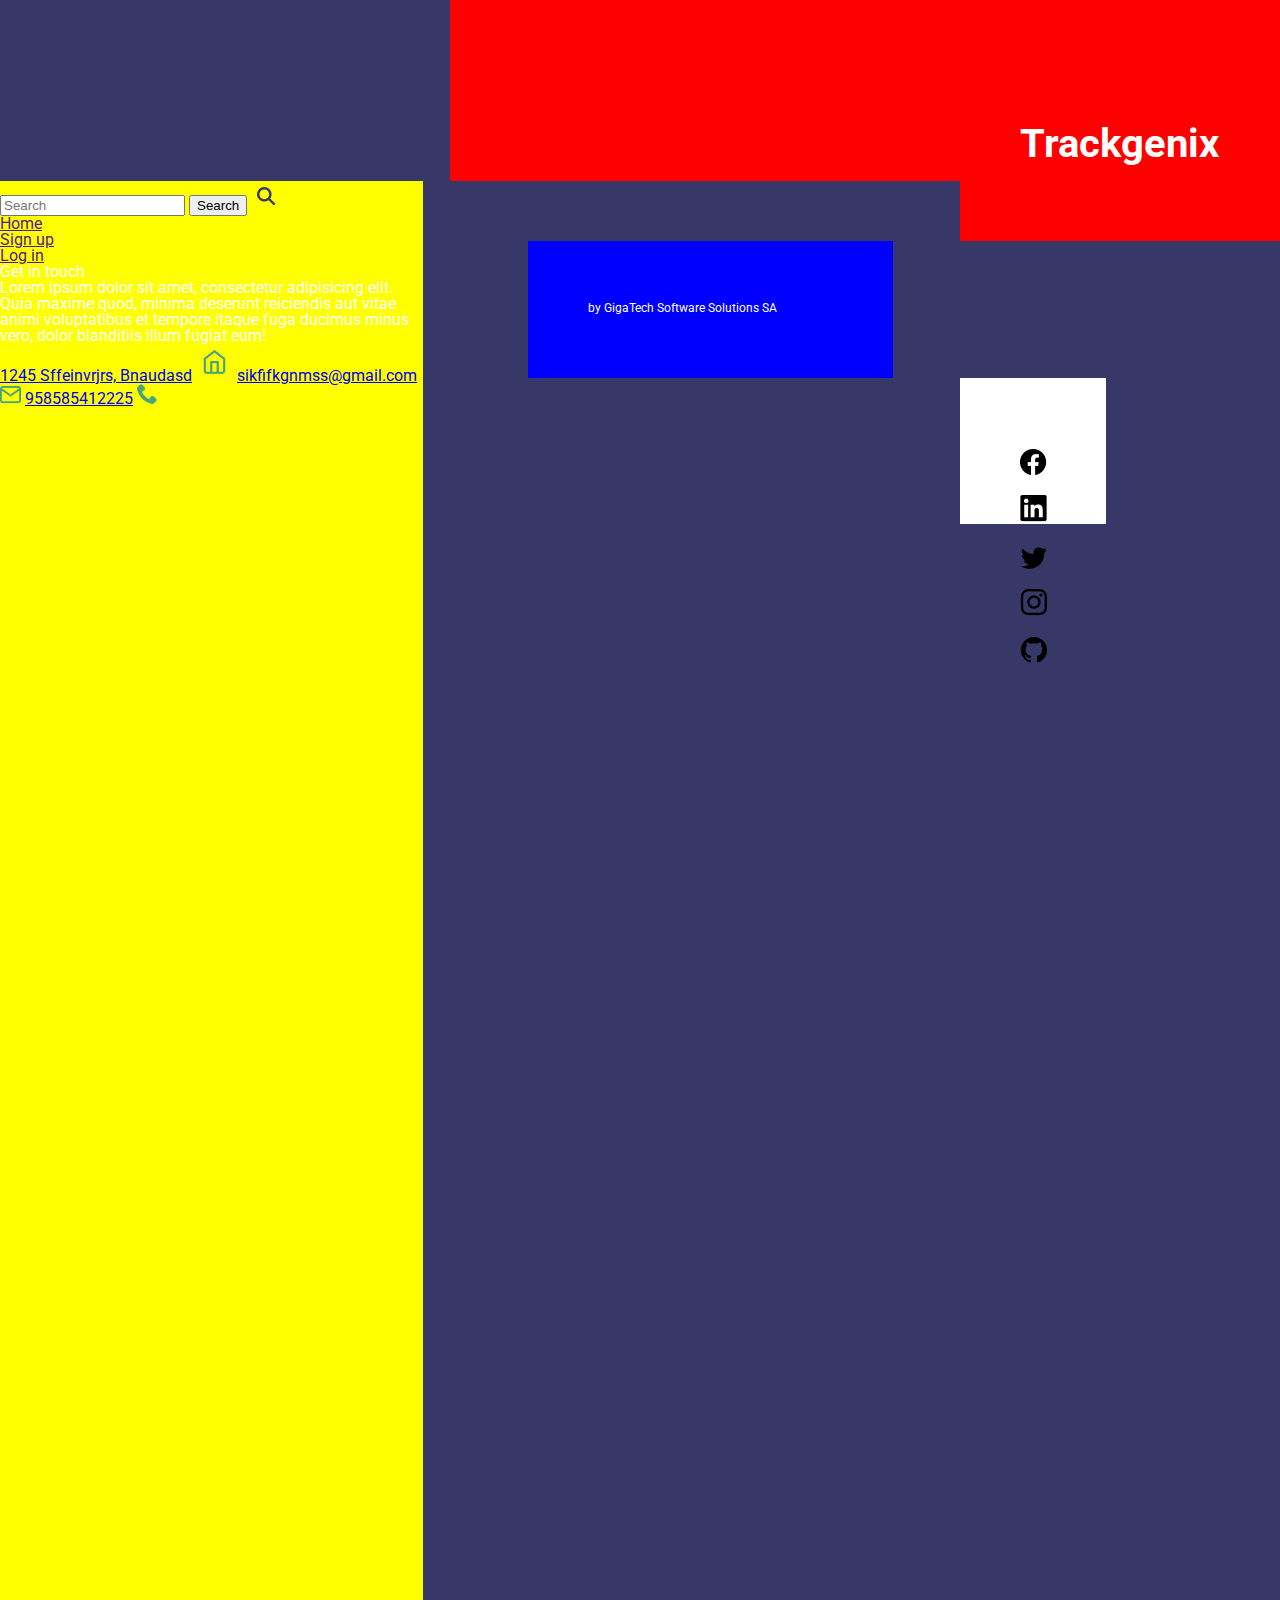
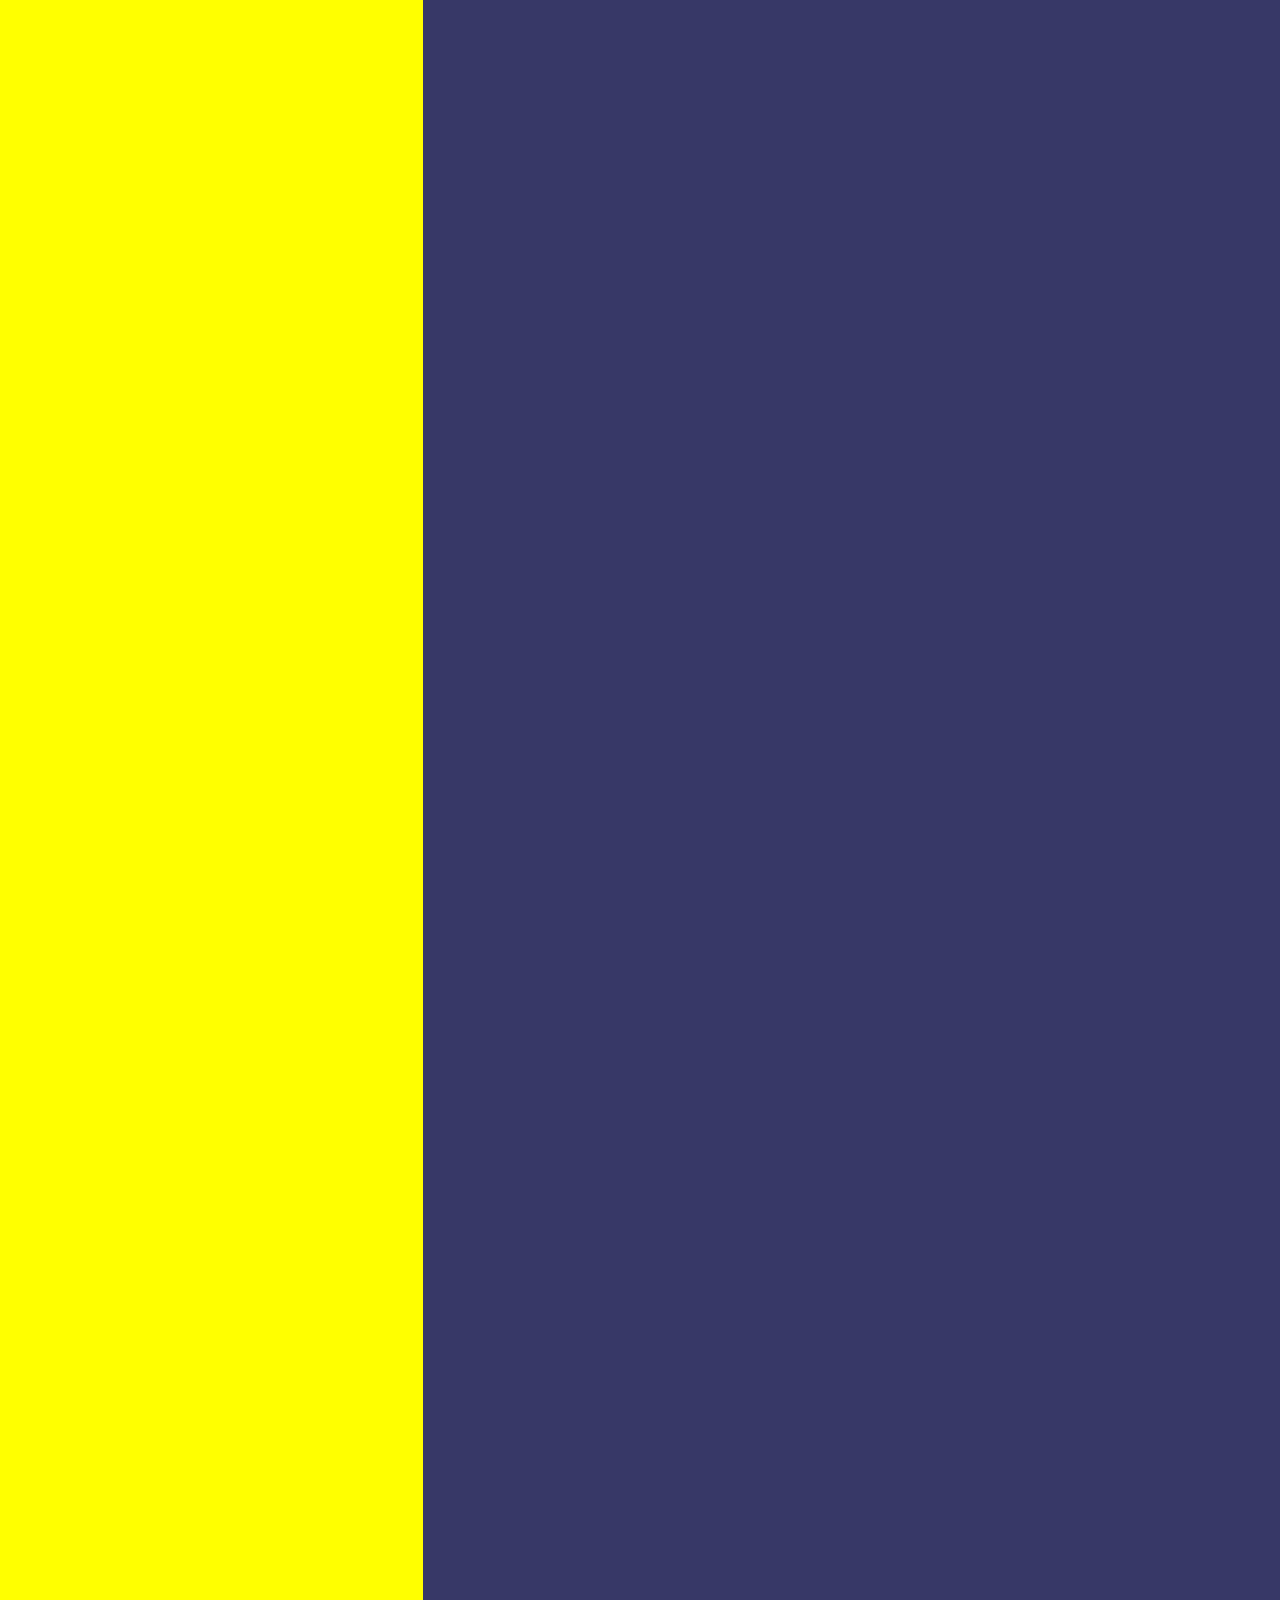
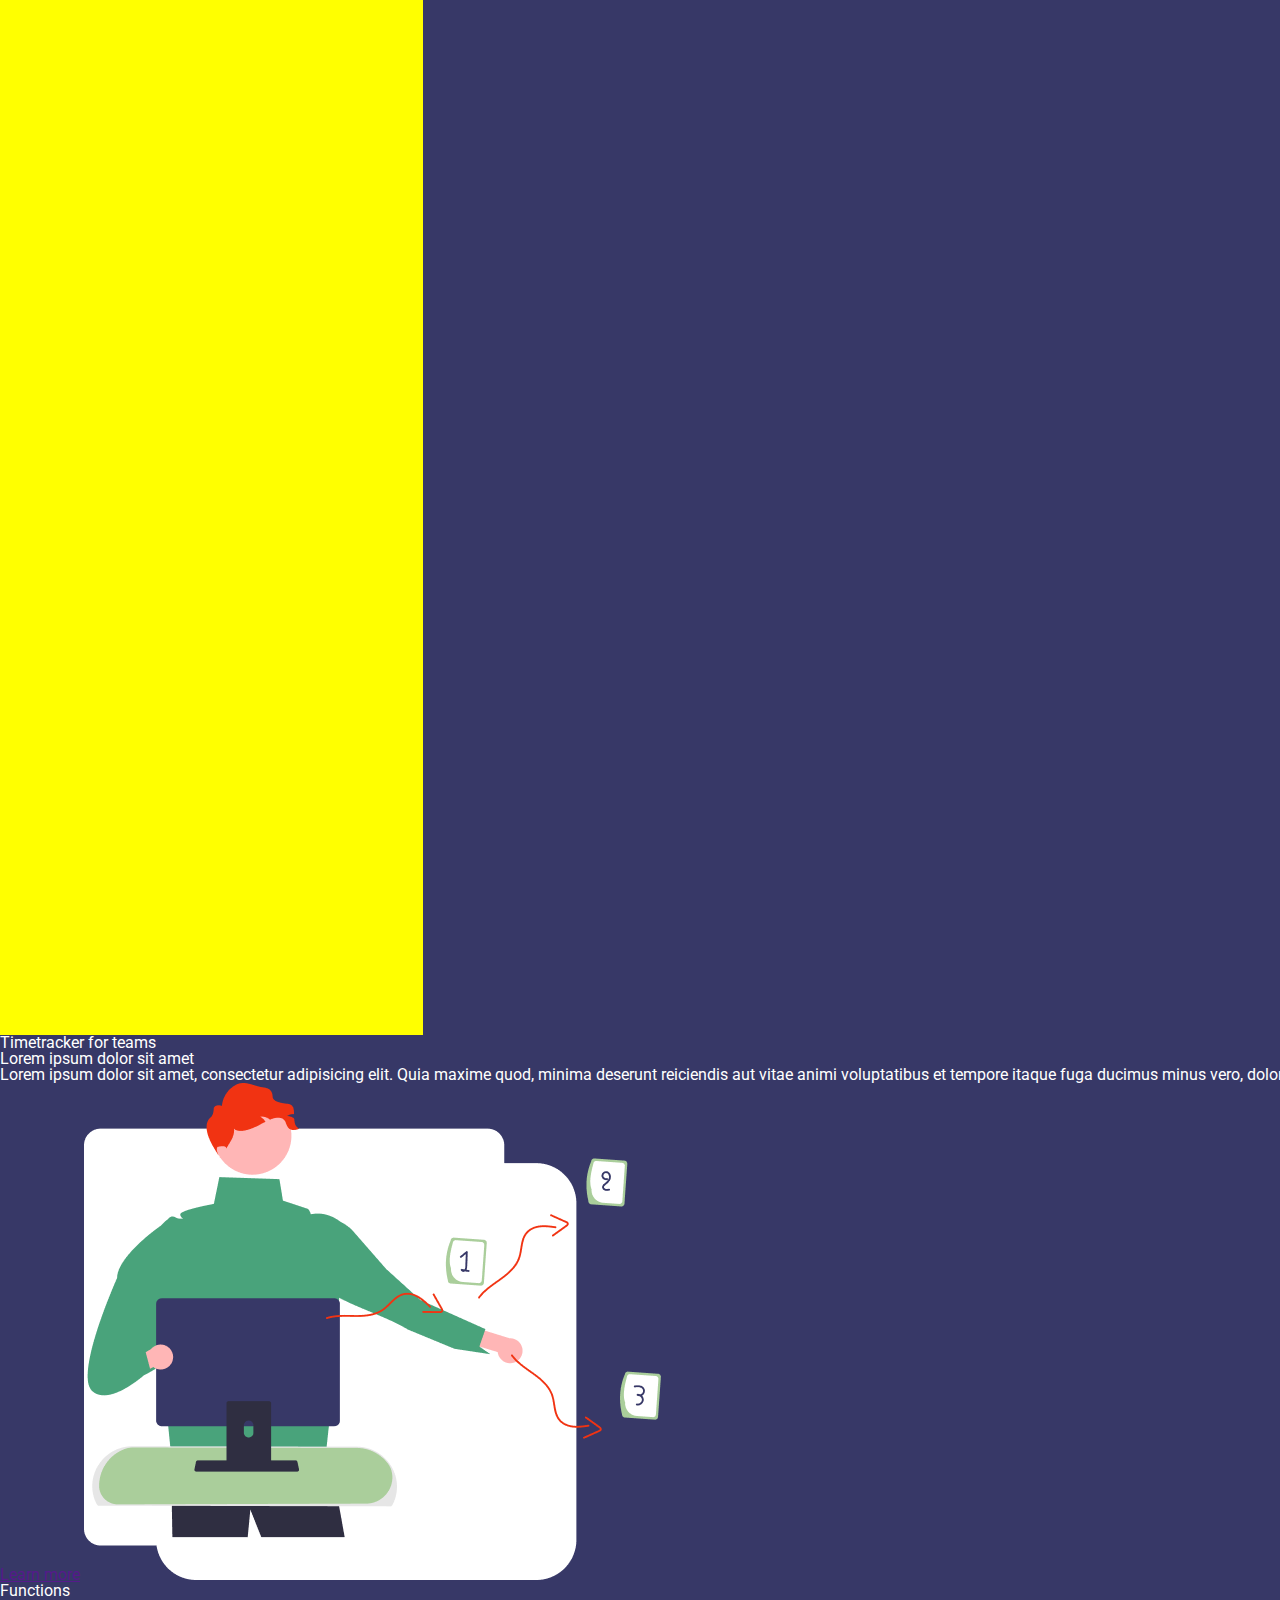
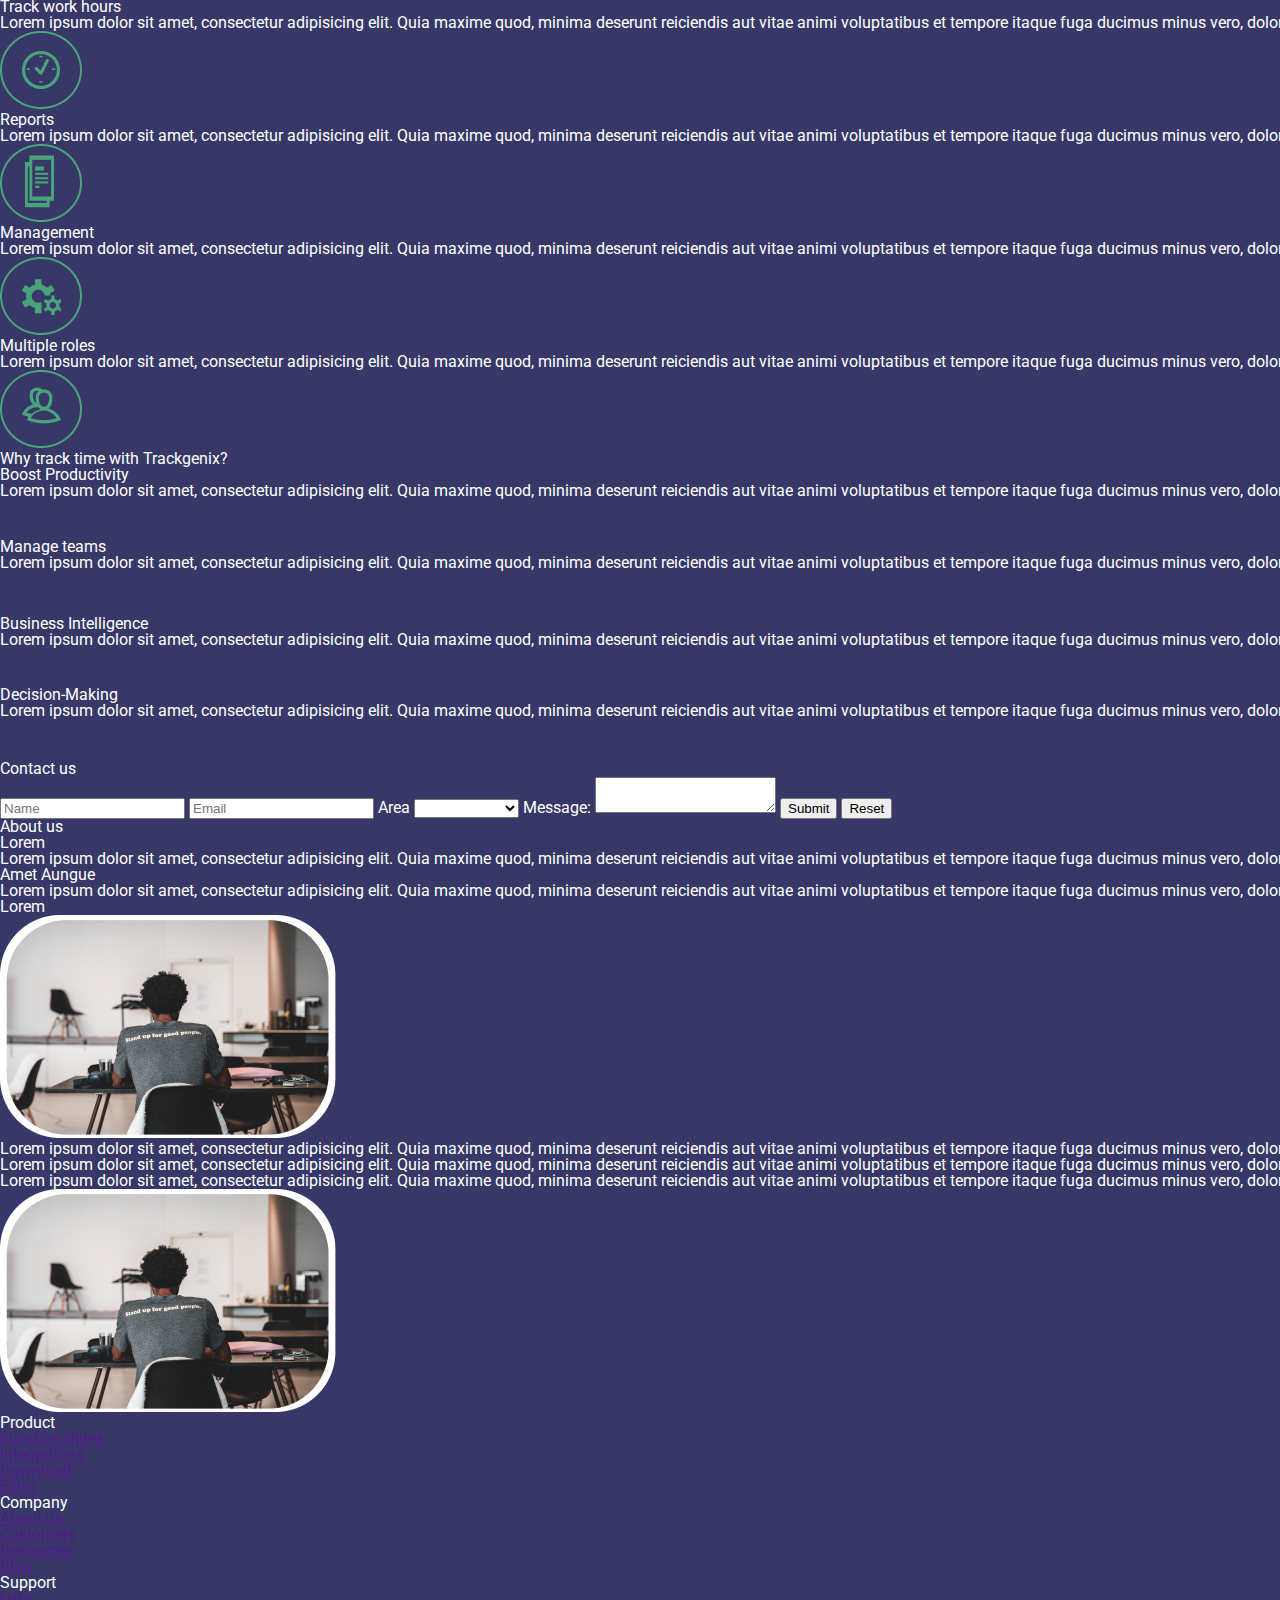
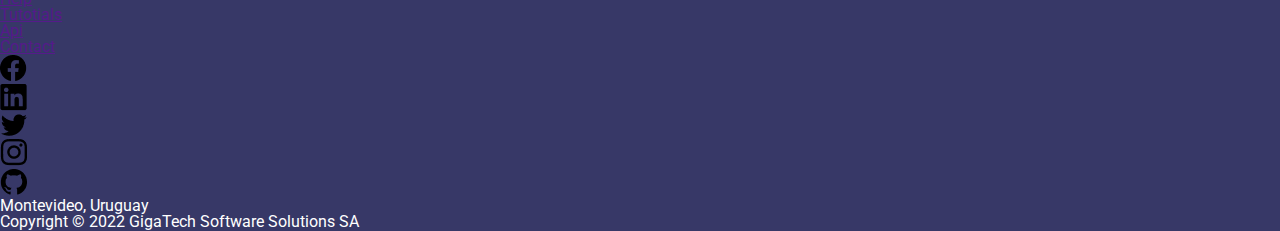
==== Week-03/index.html @ 8b2348c8 "BaSP-W03-2022: Correct index, add css to header and sidebar" ====
<!DOCTYPE html>
<html lang="en">
    <head>
        <meta charset="UTF-8">
        <meta http-equiv="X-UA-Compatible" content="IE=edge">
        <meta name="viewport" content="width=device-width, initial-scale=1.0">
        <meta name="description" content="Time tracking software that lets you track work hours
        across projects">
        <title>Trackgenix</title>
        <link rel="stylesheet" href="css/reset.css">
        <link rel="stylesheet" href="css/style.css">
        <link rel="stylesheet" href='https://fonts.googleapis.com/css?family=Roboto' >
    </head>
    <body>
        <header class="header">
            <h1 class="header">Trackgenix</h1>
            <h2 class="header">by GigaTech Software Solutions SA</h2>
            <ul class="header">
                <li>
                    <a href="">
                        <img src="img/icon-facebook.png" alt="Facebook icon">
                    </a>
                </li>
                <li>
                    <a href="">
                        <img src="img/icon-linkedin.png" alt="Linkedin icon">
                    </a>
                </li>
                <li>
                    <a href="">
                        <img src="img/icon-twitter.png" alt="Twitter icon">
                    </a>
                </li>
                <li>
                    <a href="">
                        <img src="img/icon-instagram.png" alt="Instagram icon">
                    </a>
                </li>
                <li>
                    <a href="">
                        <img src="img/icon-github.png" alt="Github icon">
                    </a>
                </li>
            </ul>
        </header>
        <aside>
            <section>
                <form>
                    <input type="search" placeholder="Search">
                    <button type="submit">Search</button>
                    <img src="img/icon-search.png" alt="Search icon">
                </form>
                <ul>
                    <li>
                        <a href="">Home</a>
                    </li>
                    <li>
                        <a href="">Sign up</a>
                    </li>
                    <li>
                        <a href="">Log in</a>
                    </li>
                </ul>
            </section>
            <section>
                <h3>Get in touch</h3>
                <p>
                    Lorem ipsum dolor sit amet, consectetur adipisicing elit. Quia maxime quod, minima
                    deserunt reiciendis aut vitae animi voluptatibus et tempore itaque fuga ducimus minus
                    vero, dolor blanditiis illum fugiat eum!
                </p>
                <address>
                    <a href=" http://maps.google.com/?q=1245 Sffeinvrjrs, Bnaudasd">1245 Sffeinvrjrs, Bnaudasd</a>
                    <img src="img/icon-address.png" alt="Home icon">
                    <a href="mailto:sikfifkgnmss@gmail.com">sikfifkgnmss@gmail.com</a>
                    <img src="img/icon-email.png" alt="Email icon">
                    <a href="tel:+958585412225">958585412225</a>
                    <img src="img/icon-telephone.png" alt="Telephone icon">
                </address>
            </section>
        </aside>
        <main>
            <section>
                <h2>Timetracker for teams</h2>
                <h3>Lorem ipsum dolor sit amet</h3>
                <p>
                    Lorem ipsum dolor sit amet, consectetur adipisicing elit. Quia maxime quod, minima
                    deserunt reiciendis aut vitae animi voluptatibus et tempore itaque fuga ducimus minus
                    vero, dolor blanditiis illum fugiat eum!
                </p>
                <a href="">Learn more</a>
                <img src="img/logo.png" alt="Trackgenix logo">
            </section>
            <section>
                <h2>Functions</h2>
                <h3>Track work hours</h3>
                <p>
                    Lorem ipsum dolor sit amet, consectetur adipisicing elit. Quia maxime quod, minima
                    deserunt reiciendis aut vitae animi voluptatibus et tempore itaque fuga ducimus minus
                    vero, dolor blanditiis illum fugiat eum!
                </p>
                <img src="img/icon-time.png" alt="Time icon">
                <h3>Reports</h3>
                <p>
                    Lorem ipsum dolor sit amet, consectetur adipisicing elit. Quia maxime quod, minima
                    deserunt reiciendis aut vitae animi voluptatibus et tempore itaque fuga ducimus minus
                    vero, dolor blanditiis illum fugiat eum!
                </p>
                <img src="img/icon-reports.png" alt="Report Icon">
                <h3>Management</h3>
                <p>
                    Lorem ipsum dolor sit amet, consectetur adipisicing elit. Quia maxime quod, minima
                    deserunt reiciendis aut vitae animi voluptatibus et tempore itaque fuga ducimus minus
                    vero, dolor blanditiis illum fugiat eum!
                </p>
                <img src="img/icon-resources.png" alt="Resources icon">
                <h3>Multiple roles</h3>
                <p>
                    Lorem ipsum dolor sit amet, consectetur adipisicing elit. Quia maxime quod, minima
                    deserunt reiciendis aut vitae animi voluptatibus et tempore itaque fuga ducimus minus
                    vero, dolor blanditiis illum fugiat eum!
                </p>
                <img src="img/icon-multiple-roles.png" alt="Multiple roles icon">
            </section>
            <section>
                <h2>Why track time with Trackgenix?</h2>
                <h3>Boost Productivity</h3>
                <p>
                    Lorem ipsum dolor sit amet, consectetur adipisicing elit. Quia maxime quod, minima
                    deserunt reiciendis aut vitae animi voluptatibus et tempore itaque fuga ducimus minus
                    vero, dolor blanditiis illum fugiat eum!
                </p>
                <img src="img/icon-boost.png" alt="Productivity icon">
                <h3>Manage teams</h3>
                <p>
                    Lorem ipsum dolor sit amet, consectetur adipisicing elit. Quia maxime quod, minima
                    deserunt reiciendis aut vitae animi voluptatibus et tempore itaque fuga ducimus minus
                    vero, dolor blanditiis illum fugiat eum!
                </p>
                <img src="img/icon-roles.png" alt="Role icon">
                <h3>Business Intelligence</h3>
                <p>
                    Lorem ipsum dolor sit amet, consectetur adipisicing elit. Quia maxime quod, minima
                    deserunt reiciendis aut vitae animi voluptatibus et tempore itaque fuga ducimus minus
                    vero, dolor blanditiis illum fugiat eum!
                </p>
                <img src="img/icon-business-intelligence.png" alt="Business Intelligence icon">
                <h3>Decision-Making</h3>
                <p>
                    Lorem ipsum dolor sit amet, consectetur adipisicing elit. Quia maxime quod, minima
                    deserunt reiciendis aut vitae animi voluptatibus et tempore itaque fuga ducimus minus
                    vero, dolor blanditiis illum fugiat eum!
                </p>
                <img src="img/icon-decision-making.png" alt="Decision-making icon">
            </section>
            <section>
                <h2>Contact us</h2>
                <form>
                    <input type="text" name="name" placeholder="Name" value="" required>
                    <input type="email" name="email" placeholder="Email" value="" required>
                    <label for="area">Area</label>
                    <select name="area" value="">
                        <option value=""></option>
                        <option value="Super Admin">Super Admin</option>
                        <option value="Admin">Admin</option>
                        <option value="Employee PM">Employee PM</option>
                        <option value="Employee">Employee</option>
                    </select>
                    <label for="message">Message:</label>
                    <textarea type="text" name="message" value="" required></textarea>
                    <button type="submit">Submit</button>
                    <button type="reset">Reset</button>
                </form>
            </section>
            <section>
                <h2>About us</h2>
                <h3>Lorem</h3>
                <p>
                    Lorem ipsum dolor sit amet, consectetur adipisicing elit. Quia maxime quod, minima
                    deserunt reiciendis aut vitae animi voluptatibus et tempore itaque fuga ducimus minus
                    vero, dolor blanditiis illum fugiat eum!
                <h3>Amet Aungue</h3>
                <p>
                    Lorem ipsum dolor sit amet, consectetur adipisicing elit. Quia maxime quod, minima
                    deserunt reiciendis aut vitae animi voluptatibus et tempore itaque fuga ducimus minus
                    vero, dolor blanditiis illum fugiat eum!
                </p>
                <h3>Lorem</h3>
                <img src="img/image-2.png" alt="Software image">
                <p>
                    Lorem ipsum dolor sit amet, consectetur adipisicing elit. Quia maxime quod, minima
                    deserunt reiciendis aut vitae animi voluptatibus et tempore itaque fuga ducimus minus
                    vero, dolor blanditiis illum fugiat eum!
                </p>
                <p>
                    Lorem ipsum dolor sit amet, consectetur adipisicing elit. Quia maxime quod, minima
                    deserunt reiciendis aut vitae animi voluptatibus et tempore itaque fuga ducimus minus
                    vero, dolor blanditiis illum fugiat eum!
                </p>
                <p>
                    Lorem ipsum dolor sit amet, consectetur adipisicing elit. Quia maxime quod, minima
                    deserunt reiciendis aut vitae animi voluptatibus et tempore itaque fuga ducimus minus
                    vero, dolor blanditiis illum fugiat eum!
                </p>
                <img src="img/image-2.png" alt="Software image">
            </section>
            <section>
                <section>
                    <h2>Product</h2>
                    <ol>
                        <li>
                            <a href="">Functionalities</a>
                        </li>
                        <li>
                            <a href="">Integrations</a>
                        </li>
                        <li>
                            <a href="">Download</a>
                        </li>
                        <li>
                            <a href="">Extra</a>
                        </li>
                    </ol>
                </section>
                <section>
                    <h2>Company</h2>
                    <ol>
                        <li>
                            <a href="">About us</a>
                        </li>
                        <li>
                            <a href="">Customers</a>
                        </li>
                        <li>
                            <a href="">Resources</a>
                        </li>
                        <li>
                            <a href="">Blog</a>
                        </li>
                    </ol>
                </section>
                <section>
                    <h2>Support</h2>
                    <ol>
                        <li>
                            <a href="">Help</a>
                        </li>
                        <li>
                            <a href="">Tutotials</a>
                        </li>
                        <li>
                            <a href="">Api</a>
                        </li>
                        <li>
                            <a href="">Contact</a>
                        </li>
                    </ol>
                </section>
            </section>
        </main>
        <footer>
            <section>
                <ul>
                    <li>
                        <a href="">
                            <img src="img/icon-facebook.png" alt="Facebook icon">
                        </a>
                    </li>
                    <li>
                        <a href="">
                            <img src="img/icon-linkedin.png" alt="Linkedin icon">
                        </a>
                    </li>
                    <li>
                        <a href="">
                            <img src="img/icon-twitter.png" alt="Twitter icon">
                        </a>
                    </li>
                    <li>
                        <a href="">
                            <img src="img/icon-instagram.png" alt="Instagram icon">
                        </a>
                    </li>
                    <li>
                        <a href="">
                            <img src="img/icon-github.png" alt="Github icon">
                        </a>
                    </li>
                </ul>
            </section>
            <section>
                <p>
                    Montevideo, Uruguay
                </p>
                <p>
                    Copyright © 2022  GigaTech Software Solutions SA
                </p>
            </section>
        </footer>
    </body>
</html>
---- Week-03/css/style.css ----
body {
    background-color: #373867;
    font-family: "Roboto";
    color: #FFFFFF;
    height: 4056px;
    width: 1512px;
    top: 2684px;
}
.header {
    height: 61px;
    width: 72%;
    left: 450px;
    margin-left: 450px;
    top: 84px;
    padding: 60px;
    font-size: 40px;
    font-weight: 700;
    line-height: 47px;
    letter-spacing: 0em;
    text-align: left;
    background-color: red;

}
.header h2 {
    height: 17px;
    width: 245px;
    left: 710px;
    right:556px;
    margin-left: 18px;
    top: 105.01px;
    font-size: 12px;
    font-weight: 400;
    line-height: 14px;
    letter-spacing: 0em;
    text-align: left;
    background-color: blue;
}

.header ul {
    height: 26px;
    width: 26px;
    left: 1185px;
    right: 300px;
    top: 105px;
    background-color: white;
}
aside {
    background-color: yellow;
    width: 28%;
    height: 4054px;
    top:159px;
}
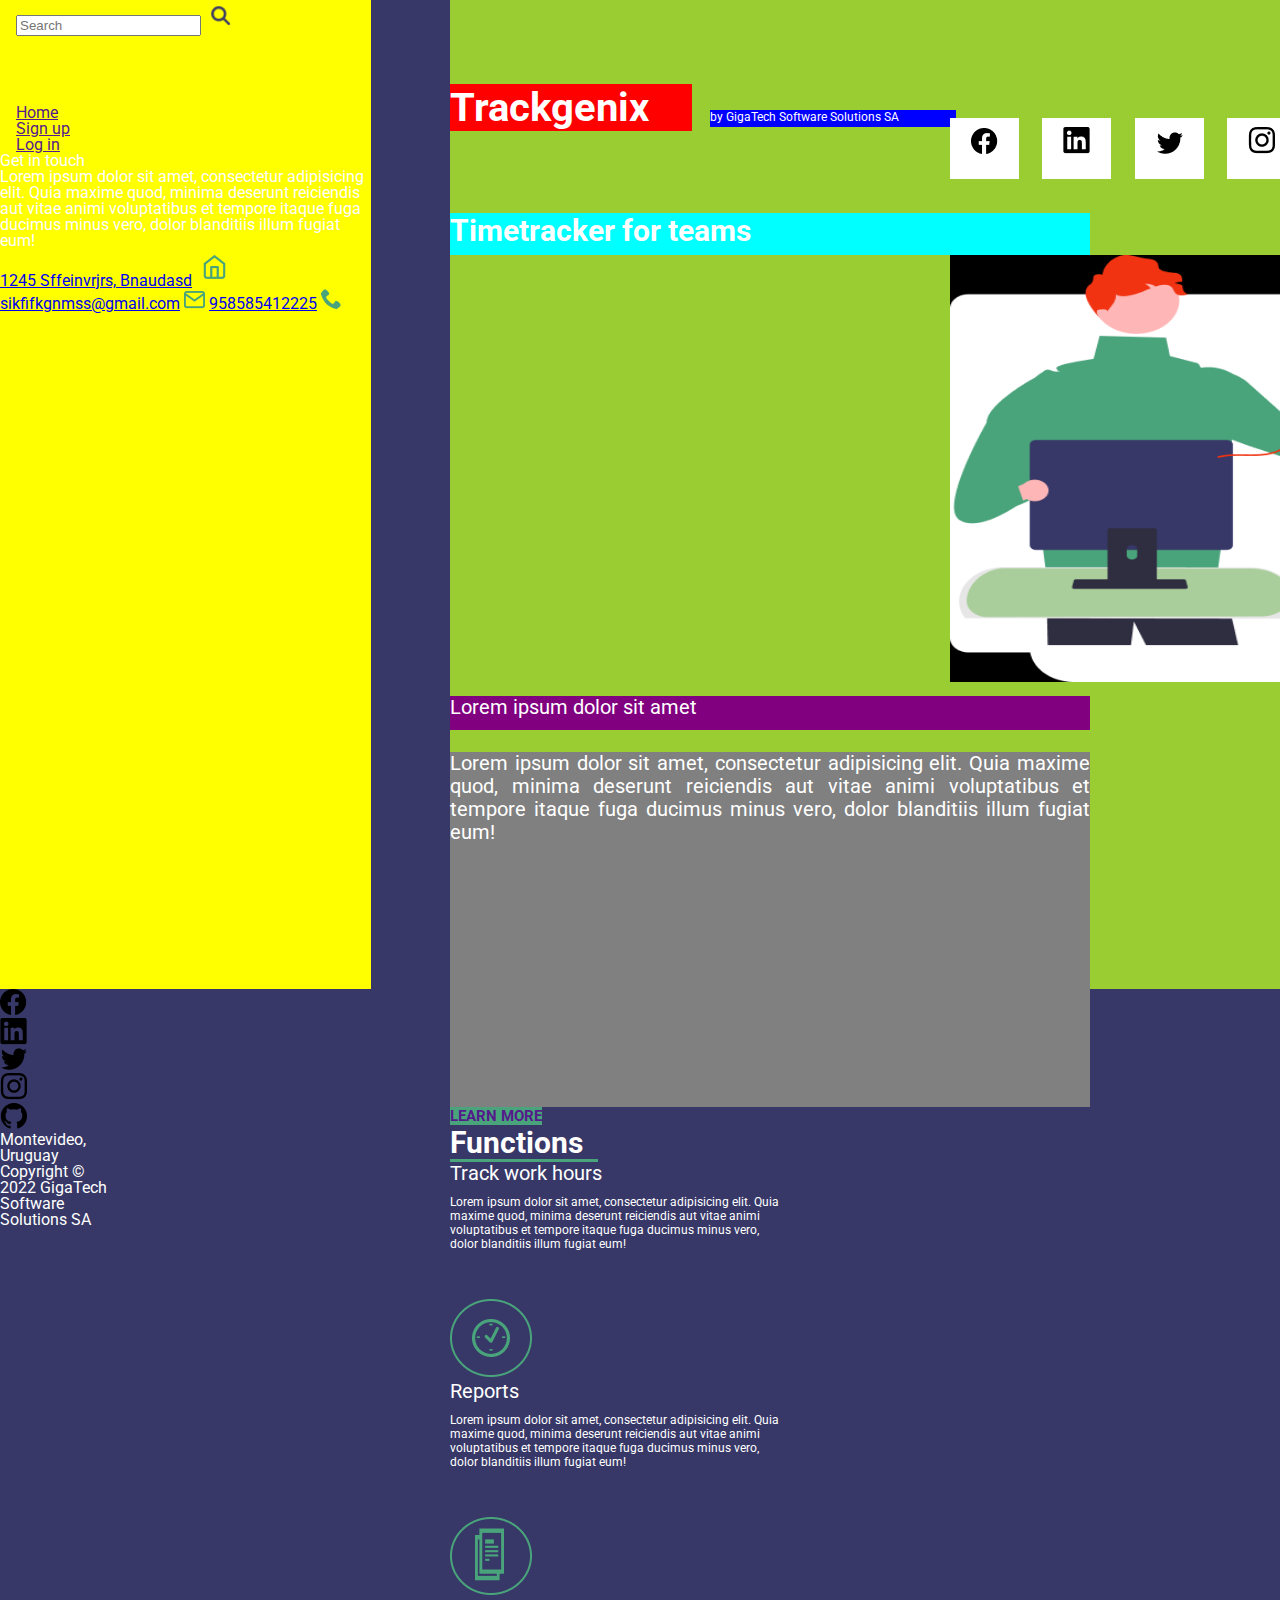
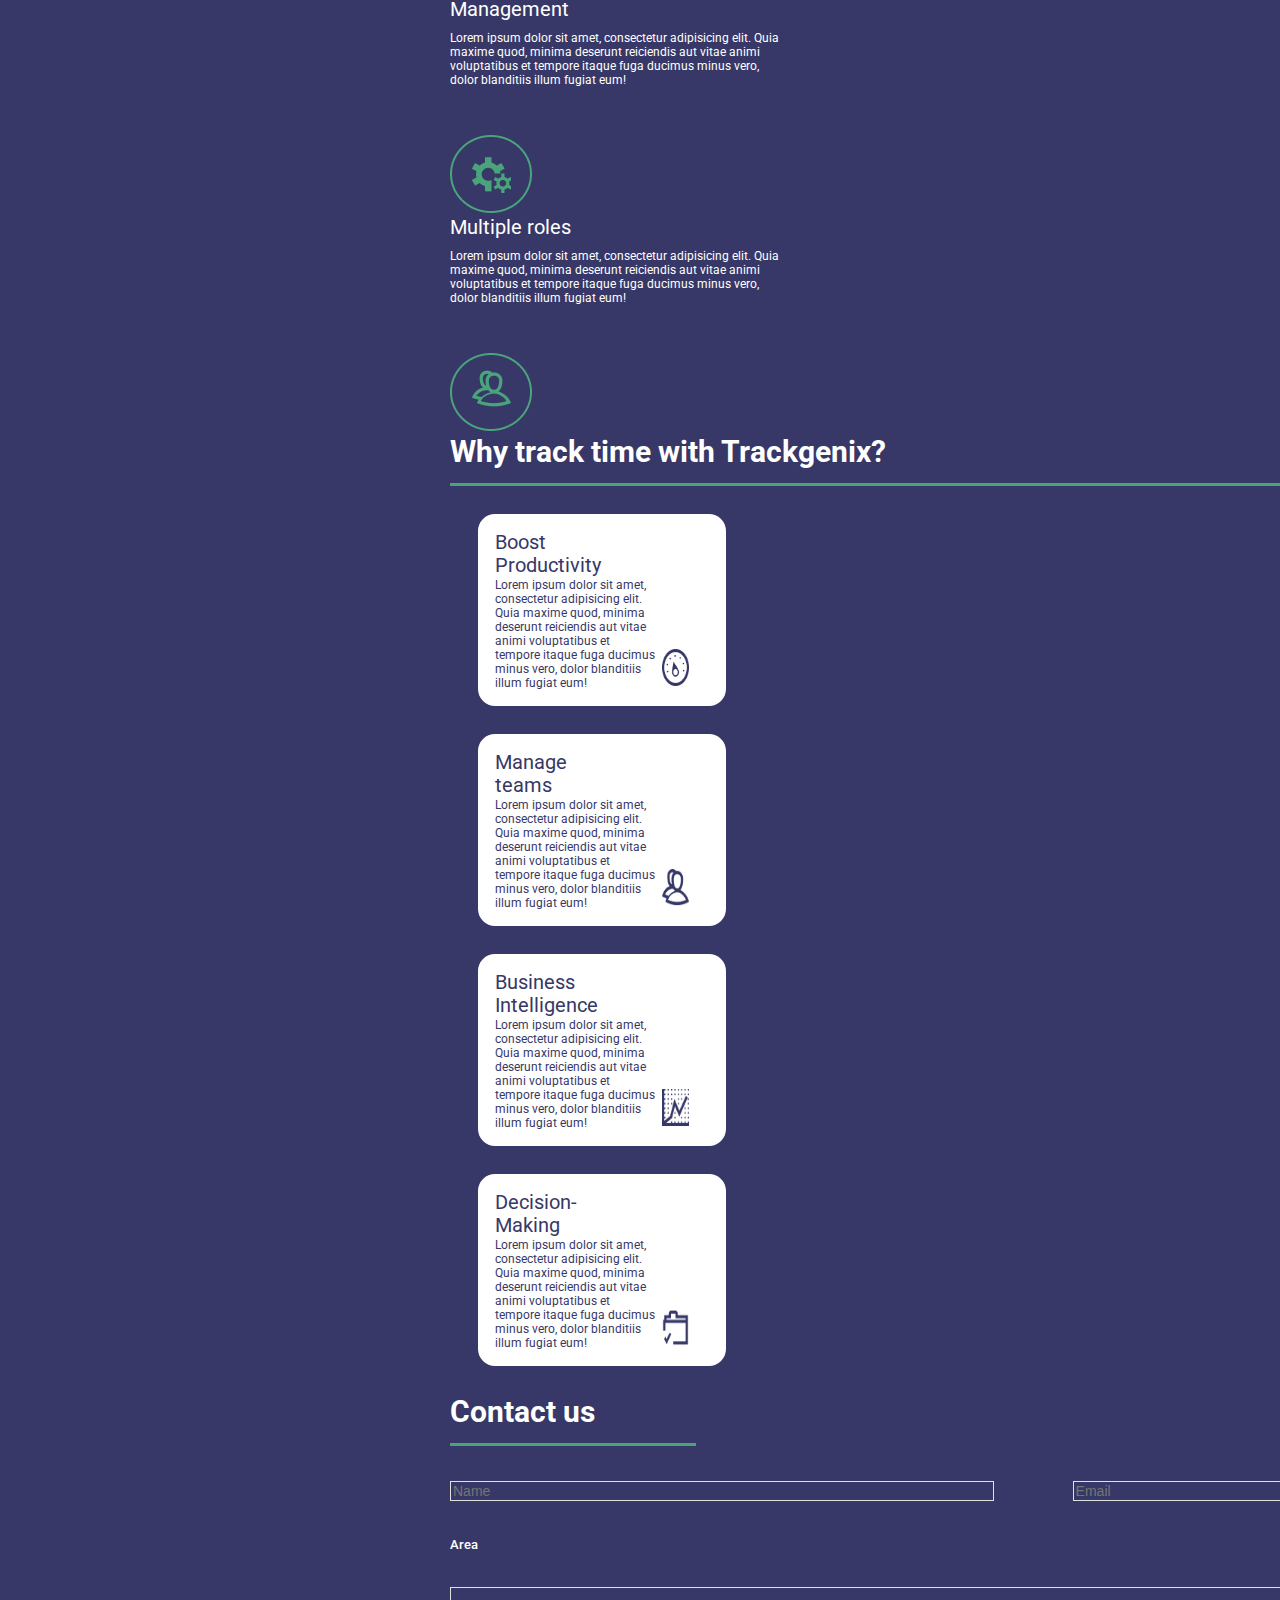
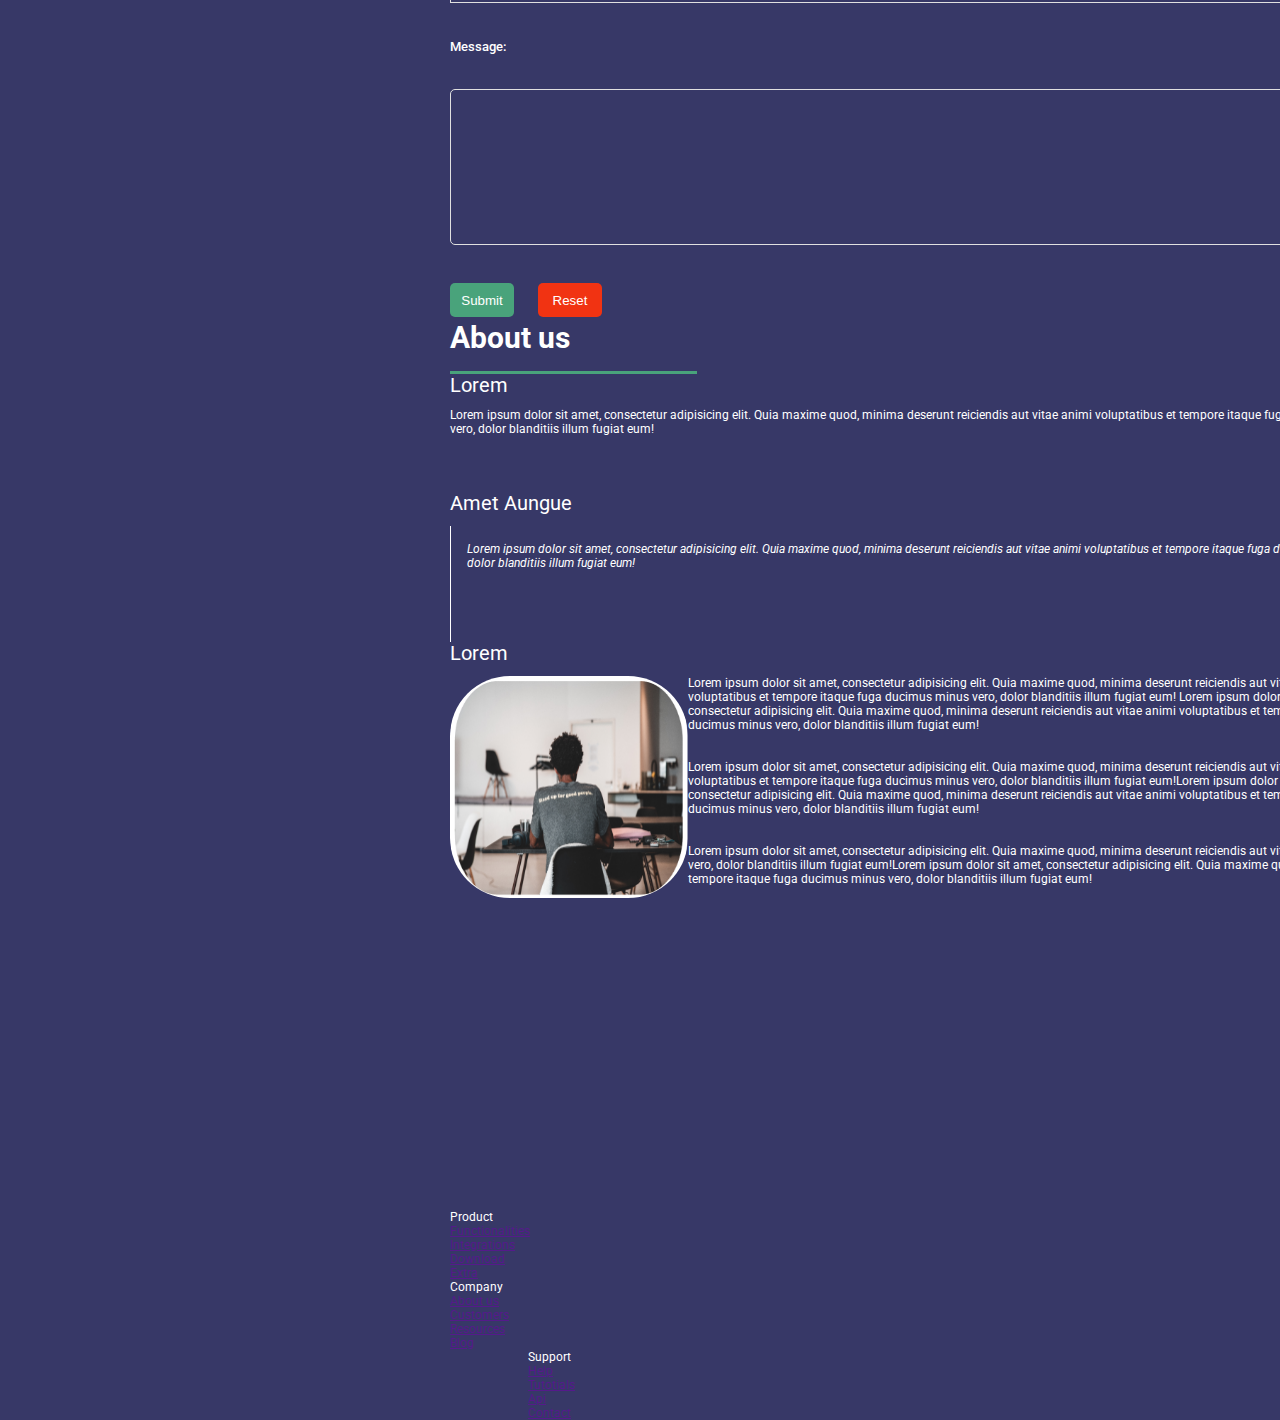
==== commit 644d20cc: "BaSP-W03-2022: Add CSS to landing" ====
--- a/Week-03/index.html
+++ b/Week-03/index.html
@@ -12,43 +12,11 @@
         <link rel="stylesheet" href='https://fonts.googleapis.com/css?family=Roboto' >
     </head>
     <body>
-        <header class="header">
-            <h1 class="header">Trackgenix</h1>
-            <h2 class="header">by GigaTech Software Solutions SA</h2>
-            <ul class="header">
-                <li>
-                    <a href="">
-                        <img src="img/icon-facebook.png" alt="Facebook icon">
-                    </a>
-                </li>
-                <li>
-                    <a href="">
-                        <img src="img/icon-linkedin.png" alt="Linkedin icon">
-                    </a>
-                </li>
-                <li>
-                    <a href="">
-                        <img src="img/icon-twitter.png" alt="Twitter icon">
-                    </a>
-                </li>
-                <li>
-                    <a href="">
-                        <img src="img/icon-instagram.png" alt="Instagram icon">
-                    </a>
-                </li>
-                <li>
-                    <a href="">
-                        <img src="img/icon-github.png" alt="Github icon">
-                    </a>
-                </li>
-            </ul>
-        </header>
         <aside>
-            <section>
+            <section class="search">
                 <form>
-                    <input type="search" placeholder="Search">
-                    <button type="submit">Search</button>
-                    <img src="img/icon-search.png" alt="Search icon">
+                    <input class="search-bar" type="search" placeholder="Search">
+                    <input class="btn-search" type="image" src="img/icon-search.png" alt="Search icon">
                 </form>
                 <ul>
                     <li>
@@ -80,18 +48,49 @@
             </section>
         </aside>
         <main>
-            <section>
+            <section class="header">
+                <h1>Trackgenix</h1>
+                <h2>by GigaTech Software Solutions SA</h2>
+                <ul>
+                    <li>
+                        <a href="">
+                            <img src="img/icon-facebook.png" alt="Facebook icon">
+                        </a>
+                    </li>
+                    <li>
+                        <a href="">
+                            <img src="img/icon-linkedin.png" alt="Linkedin icon">
+                        </a>
+                    </li>
+                    <li>
+                        <a href="">
+                            <img src="img/icon-twitter.png" alt="Twitter icon">
+                        </a>
+                    </li>
+                    <li>
+                        <a href="">
+                            <img src="img/icon-instagram.png" alt="Instagram icon">
+                        </a>
+                    </li>
+                    <li>
+                        <a href="">
+                            <img src="img/icon-github.png" alt="Github icon">
+                        </a>
+                    </li>
+                </ul>
+            </section>
+            <section class= "box-1">
                 <h2>Timetracker for teams</h2>
+                <img src="img/logo.png" alt="Trackgenix logo">
                 <h3>Lorem ipsum dolor sit amet</h3>
                 <p>
                     Lorem ipsum dolor sit amet, consectetur adipisicing elit. Quia maxime quod, minima
                     deserunt reiciendis aut vitae animi voluptatibus et tempore itaque fuga ducimus minus
                     vero, dolor blanditiis illum fugiat eum!
                 </p>
-                <a href="">Learn more</a>
-                <img src="img/logo.png" alt="Trackgenix logo">
-            </section>
-            <section>
+                <a href="" class="btn-learn">Learn more</a>
+            </section>
+            <section class="box-2">
                 <h2>Functions</h2>
                 <h3>Track work hours</h3>
                 <p>
@@ -122,38 +121,46 @@
                 </p>
                 <img src="img/icon-multiple-roles.png" alt="Multiple roles icon">
             </section>
-            <section>
+            <section class="box-3">
                 <h2>Why track time with Trackgenix?</h2>
-                <h3>Boost Productivity</h3>
-                <p>
-                    Lorem ipsum dolor sit amet, consectetur adipisicing elit. Quia maxime quod, minima
-                    deserunt reiciendis aut vitae animi voluptatibus et tempore itaque fuga ducimus minus
-                    vero, dolor blanditiis illum fugiat eum!
-                </p>
-                <img src="img/icon-boost.png" alt="Productivity icon">
-                <h3>Manage teams</h3>
-                <p>
-                    Lorem ipsum dolor sit amet, consectetur adipisicing elit. Quia maxime quod, minima
-                    deserunt reiciendis aut vitae animi voluptatibus et tempore itaque fuga ducimus minus
-                    vero, dolor blanditiis illum fugiat eum!
-                </p>
-                <img src="img/icon-roles.png" alt="Role icon">
-                <h3>Business Intelligence</h3>
-                <p>
-                    Lorem ipsum dolor sit amet, consectetur adipisicing elit. Quia maxime quod, minima
-                    deserunt reiciendis aut vitae animi voluptatibus et tempore itaque fuga ducimus minus
-                    vero, dolor blanditiis illum fugiat eum!
-                </p>
-                <img src="img/icon-business-intelligence.png" alt="Business Intelligence icon">
-                <h3>Decision-Making</h3>
-                <p>
-                    Lorem ipsum dolor sit amet, consectetur adipisicing elit. Quia maxime quod, minima
-                    deserunt reiciendis aut vitae animi voluptatibus et tempore itaque fuga ducimus minus
-                    vero, dolor blanditiis illum fugiat eum!
-                </p>
-                <img src="img/icon-decision-making.png" alt="Decision-making icon">
-            </section>
-            <section>
+                <div class="square">
+                    <h3>Boost Productivity</h3>
+                    <p>
+                        Lorem ipsum dolor sit amet, consectetur adipisicing elit. Quia maxime quod, minima
+                        deserunt reiciendis aut vitae animi voluptatibus et tempore itaque fuga ducimus minus
+                        vero, dolor blanditiis illum fugiat eum!
+                    </p>
+                    <img src="img/icon-boost.png" alt="Productivity icon">
+                </div>
+                <div class="square">
+                    <h3>Manage teams</h3>
+                    <p>
+                        Lorem ipsum dolor sit amet, consectetur adipisicing elit. Quia maxime quod, minima
+                        deserunt reiciendis aut vitae animi voluptatibus et tempore itaque fuga ducimus minus
+                        vero, dolor blanditiis illum fugiat eum!
+                    </p>
+                    <img src="img/icon-roles.png" alt="Role icon">
+                </div>
+                <div class="square">
+                    <h3>Business Intelligence</h3>
+                    <p>
+                        Lorem ipsum dolor sit amet, consectetur adipisicing elit. Quia maxime quod, minima
+                        deserunt reiciendis aut vitae animi voluptatibus et tempore itaque fuga ducimus minus
+                        vero, dolor blanditiis illum fugiat eum!
+                    </p>
+                    <img src="img/icon-business-intelligence.png" alt="Business Intelligence icon">
+                </div>
+                <div class="square">
+                    <h3>Decision-Making</h3>
+                    <p>
+                        Lorem ipsum dolor sit amet, consectetur adipisicing elit. Quia maxime quod, minima
+                        deserunt reiciendis aut vitae animi voluptatibus et tempore itaque fuga ducimus minus
+                        vero, dolor blanditiis illum fugiat eum!
+                    </p>
+                    <img src="img/icon-decision-making.png" alt="Decision-making icon">
+                </div>
+            </section>
+            <section class="form-contact">
                 <h2>Contact us</h2>
                 <form>
                     <input type="text" name="name" placeholder="Name" value="" required>
@@ -167,12 +174,12 @@
                         <option value="Employee">Employee</option>
                     </select>
                     <label for="message">Message:</label>
-                    <textarea type="text" name="message" value="" required></textarea>
-                    <button type="submit">Submit</button>
-                    <button type="reset">Reset</button>
+                    <textarea class="message" type="text" name="message" value="" required></textarea>
+                    <button class="btn-submit" type="submit">Submit</button>
+                    <button class="btn-reset" type="reset">Reset</button>
                 </form>
             </section>
-            <section>
+            <section class="box-4">
                 <h2>About us</h2>
                 <h3>Lorem</h3>
                 <p>
@@ -180,32 +187,41 @@
                     deserunt reiciendis aut vitae animi voluptatibus et tempore itaque fuga ducimus minus
                     vero, dolor blanditiis illum fugiat eum!
                 <h3>Amet Aungue</h3>
-                <p>
-                    Lorem ipsum dolor sit amet, consectetur adipisicing elit. Quia maxime quod, minima
-                    deserunt reiciendis aut vitae animi voluptatibus et tempore itaque fuga ducimus minus
-                    vero, dolor blanditiis illum fugiat eum!
-                </p>
+                <div class="quote">
+                    <p>
+                        Lorem ipsum dolor sit amet, consectetur adipisicing elit. Quia maxime quod, minima
+                        deserunt reiciendis aut vitae animi voluptatibus et tempore itaque fuga ducimus minus
+                        vero, dolor blanditiis illum fugiat eum!
+                    </p>
+                </div>
                 <h3>Lorem</h3>
-                <img src="img/image-2.png" alt="Software image">
-                <p>
-                    Lorem ipsum dolor sit amet, consectetur adipisicing elit. Quia maxime quod, minima
-                    deserunt reiciendis aut vitae animi voluptatibus et tempore itaque fuga ducimus minus
-                    vero, dolor blanditiis illum fugiat eum!
-                </p>
-                <p>
-                    Lorem ipsum dolor sit amet, consectetur adipisicing elit. Quia maxime quod, minima
-                    deserunt reiciendis aut vitae animi voluptatibus et tempore itaque fuga ducimus minus
-                    vero, dolor blanditiis illum fugiat eum!
-                </p>
-                <p>
-                    Lorem ipsum dolor sit amet, consectetur adipisicing elit. Quia maxime quod, minima
-                    deserunt reiciendis aut vitae animi voluptatibus et tempore itaque fuga ducimus minus
-                    vero, dolor blanditiis illum fugiat eum!
-                </p>
-                <img src="img/image-2.png" alt="Software image">
-            </section>
-            <section>
-                <section>
+                <img class= "img-1"src="img/image-2.png" alt="Software image">
+                <p class="text-1">
+                    Lorem ipsum dolor sit amet, consectetur adipisicing elit. Quia maxime quod, minima
+                    deserunt reiciendis aut vitae animi voluptatibus et tempore itaque fuga ducimus minus
+                    vero, dolor blanditiis illum fugiat eum!
+                    Lorem ipsum dolor sit amet, consectetur adipisicing elit. Quia maxime quod, minima
+                    deserunt reiciendis aut vitae animi voluptatibus et tempore itaque fuga ducimus minus
+                    vero, dolor blanditiis illum fugiat eum!
+                </p>
+                <p class="text-2">
+                    Lorem ipsum dolor sit amet, consectetur adipisicing elit. Quia maxime quod, minima
+                    deserunt reiciendis aut vitae animi voluptatibus et tempore itaque fuga ducimus minus
+                    vero, dolor blanditiis illum fugiat eum!Lorem ipsum dolor sit amet, consectetur adipisicing elit. Quia maxime quod, minima
+                    deserunt reiciendis aut vitae animi voluptatibus et tempore itaque fuga ducimus minus
+                    vero, dolor blanditiis illum fugiat eum!
+                </p>
+                <p class="text-3">
+                    Lorem ipsum dolor sit amet, consectetur adipisicing elit. Quia maxime quod, minima
+                    deserunt reiciendis aut vitae animi voluptatibus et tempore itaque fuga ducimus minus
+                    vero, dolor blanditiis illum fugiat eum!Lorem ipsum dolor sit amet, consectetur adipisicing elit. Quia maxime quod, minima
+                    deserunt reiciendis aut vitae animi voluptatibus et tempore itaque fuga ducimus minus
+                    vero, dolor blanditiis illum fugiat eum!
+                </p>
+                <img class="img-2"src="img/image-2.png" alt="Software image">
+            </section>
+            <section class="box-5">
+                <section class="link-list-1">
                     <h2>Product</h2>
                     <ol>
                         <li>
@@ -222,7 +238,7 @@
                         </li>
                     </ol>
                 </section>
-                <section>
+                <section class="link-list-2">
                     <h2>Company</h2>
                     <ol>
                         <li>
@@ -239,7 +255,7 @@
                         </li>
                     </ol>
                 </section>
-                <section>
+                <section class="link-list-3">
                     <h2>Support</h2>
                     <ol>
                         <li>
--- a/Week-03/css/style.css
+++ b/Week-03/css/style.css
@@ -2,32 +2,56 @@
     background-color: #373867;
     font-family: "Roboto";
     color: #FFFFFF;
-    height: 4056px;
-    width: 1512px;
-    top: 2684px;
+    min-height: 100vw;
+    max-width: 100%;
+}
+aside {
+    height: 100%;
+    width: 29%;
+    min-height: 989px;
+    margin:0px;
+    background-color: yellow;
+}
+.search form {
+    margin: 0px 0px 0px 16px;
+    width: 100%;
+}
+.btn-search {
+    width:30px;
+    height: 30px;
+    border-radius: 5px;
+}
+.search ul{
+    margin: 69px 0px 0px 16px;
+    width: 100%;
+}
+main {
+    height: 100%;
+    width: 100%;
+    min-height: 989px;
+    background-color:yellowgreen;
+    position:absolute;
+    top:0px;
+    left: 450px;
 }
 .header {
     height: 61px;
-    width: 72%;
-    left: 450px;
-    margin-left: 450px;
-    top: 84px;
-    padding: 60px;
+    width: 69%;
+    margin:84px 0px 0px 0px;
+}
+.header h1 {
     font-size: 40px;
     font-weight: 700;
     line-height: 47px;
     letter-spacing: 0em;
     text-align: left;
     background-color: red;
-
+    width:242px;
 }
 .header h2 {
     height: 17px;
-    width: 245px;
-    left: 710px;
-    right:556px;
-    margin-left: 18px;
-    top: 105.01px;
+    width: 246px;
+    margin: -21px 0px 0px 260px;
     font-size: 12px;
     font-weight: 400;
     line-height: 14px;
@@ -35,18 +59,289 @@
     text-align: left;
     background-color: blue;
 }
-
-.header ul {
+.header ul li {
+    display: inline-block;
+    width: 10%;
+}
+.header ul li a {
     height: 26px;
     width: 26px;
-    left: 1185px;
-    right: 300px;
-    top: 105px;
+    margin: -21px 21px 0px 500px;
+    padding: 21px;
     background-color: white;
 }
-aside {
-    background-color: yellow;
-    width: 28%;
-    height: 4054px;
-    top:159px;
-}
+.box-1 h2 {
+    height: 42px;
+    width: 50%;
+    margin-top: 68px;
+    font-size: 30px;
+    font-weight: 700;
+    line-height: 35px;
+    letter-spacing: 0em;
+    text-align: left;
+    background-color: aqua;
+}
+.box-1 h3 {
+    height: 34px;
+    width: 50%;
+    margin-top: 11px;
+    font-size: 20px;
+    font-weight: 400;
+    line-height: 23px;
+    letter-spacing: 0em;
+    text-align: left;
+    background-color: purple;
+}
+.box-1 p {
+    height: 355px;
+    width: 50%;
+    margin-top: 22px;
+    font-size: 20px;
+    font-weight: 400;
+    line-height: 23px;
+    text-align: justify;
+    background-color: grey;
+}
+.box-1 img {
+    height: 427px;
+    width: 50%;
+    margin:0 0 0 500px;
+    border-radius: 0px;
+    background-color: black;
+}
+.btn-learn {
+    height: 18px;
+    width: 156px;
+    margin-top: 37px;
+    padding: 14px, 36px, 14px, 36px;
+    font-size: 15px;
+    font-weight: 700;
+    line-height: 18px;
+    letter-spacing: 0em;
+    text-align: center;
+    text-decoration: none;
+    text-decoration-color: #FFFFFF;
+    background-color: #49A37B;
+    text-transform: uppercase;
+}
+/*.box-2 {
+    display: inline-block;
+    width: 25%;
+    background-color: aqua;
+}*/
+.box-2 h2 {
+    height: 34px;
+    width: 148px;
+    font-size: 30px;
+    font-weight: 700;
+    line-height: 35px;
+    letter-spacing: 0em;
+    text-align: left;
+    border-bottom:#49A37B solid;
+}
+.box-2 h3 {
+    height: 33px;
+    width: 321px;
+    font-size: 20px;
+    font-weight: 400;
+    line-height: 23px;
+    letter-spacing: 0em;
+    text-align: left;
+}
+.box-2 p {
+    height: 104px;
+    width: 334px;
+    font-size: 12px;
+    font-weight: 400;
+    line-height: 14px;
+    letter-spacing: 0em;
+    text-align: left;
+}
+.box-2 img {
+    height: 78px;
+    width: 82px;
+    border-radius: 0px;
+}
+/*.box-3 {
+    display: inline-block;
+    width:25%;
+}*/
+
+.box-3 h2 {
+    height: 49px;
+    width: 920px;
+    border-bottom:#49A37B solid;
+    font-size: 30px;
+    font-weight: 700;
+    line-height: 35px;
+    letter-spacing: 0em;
+    text-align: left;
+}
+.square {
+    width:214px;
+    margin:28px;
+    padding: 17px;
+    background-color: #FFFFFF;
+    border-radius: 17px;
+    color:#373867;
+}
+.square h3 {
+    height: 47px;
+    width: 126px;
+    font-size: 20px;
+    font-weight: 400;
+    line-height: 23px;
+    letter-spacing: 0em;
+    text-align: left;
+    }
+.square p {
+    height: 71px;
+    width: 162px;
+    font-size: 12px;
+    font-weight: 400;
+    line-height: 14px;
+    letter-spacing: 0em;
+    text-align: left;
+}
+.square img {
+    height: 37px;
+    width: 27px;
+    margin: 0px 20px 0px 167px;
+}
+.form-contact {
+    height: 526px;
+    text-align: left;
+    letter-spacing: 0em;
+}
+.form-contact h2 {
+    height: 49px;
+    width: 246px;
+    margin-bottom: 35px;
+    font-size: 30px;
+    font-weight: 700;
+    line-height: 35px;
+    border-bottom:#49A37B solid;
+}
+.form-contact input, select, textarea, label {
+    border:#E0E0E0 solid 1px;
+    background-color: transparent;
+    display: inline-block;
+    width: 100%;
+    margin-bottom: 35px;
+}
+.form-contact label {
+    height: 15px;
+    font-size: 13px;
+    font-weight: 500;
+    line-height: 15px;
+    border: none;
+}
+.form-contact input {
+    height: 16px;
+    width:42%;
+    margin-right: 75px;
+    font-size: 14px;
+    font-weight: 400;
+    line-height: 16px;
+}
+.form-contact select {
+    height: 16px;
+    font-size: 14px;
+    font-weight: 400;
+    line-height: 16px;
+}
+.form-contact textarea {
+    height: 150px;
+    border-radius: 5px;
+    padding-left: 10px;
+}
+.form-contact button {
+    height: 34px;
+    width: 64px;
+    border-radius: 5px;
+    text-align: center;
+    color: #FFFFFF;
+    margin-right: 20px;
+    border:transparent;
+}
+.btn-submit {
+    background-color: #49A37B;
+}
+.btn-reset {
+    background-color: #F13312;
+}
+.box-4 {
+height:890px;
+width: 100%;
+letter-spacing: 0em;
+text-align: left;
+}
+.box-4 h2 {
+height: 51px;
+width: 247px;
+font-size: 30px;
+font-weight: 700;
+line-height: 35px;
+border-bottom:#49A37B solid;
+}
+.box-4 h3 {
+    height: 34px;
+    width: 160px;
+    font-family: Roboto;
+    font-size: 20px;
+    font-weight: 400;
+    line-height: 23px;
+}
+.box-4 p {
+    height: 84px;
+    width: 942px;
+    font-size: 12px;
+    font-weight: 400;
+    line-height: 14px;
+}
+.quote {
+    padding: 16px;
+    border-left: #FFFFFF solid 1px;
+    font-style: italic;
+}
+.text-1
+{   width: 665px;
+    text-align: left;
+}
+.text-3 {
+    float:left;
+    text-align: left;
+    width: 665px;
+}
+.img-1 {
+    float:left;
+    height: 222px;
+    width: 238px;
+    border-radius: 60px;
+}
+.img-2{
+    float:right;
+}
+.box-5 {
+    height: 87px;
+    width: 125px;
+    font-size: 12px;
+    font-weight: 400;
+    line-height: 14px;
+    letter-spacing: 0em;
+    text-align: left;
+}
+.link-list-1{
+    float:left;
+}
+/*.link-list-2{
+    float:center;
+}*/
+.link-list-3{
+    float:right;
+}
+footer {
+    height: 21px;
+    width: 123px;
+    float:center;
+    }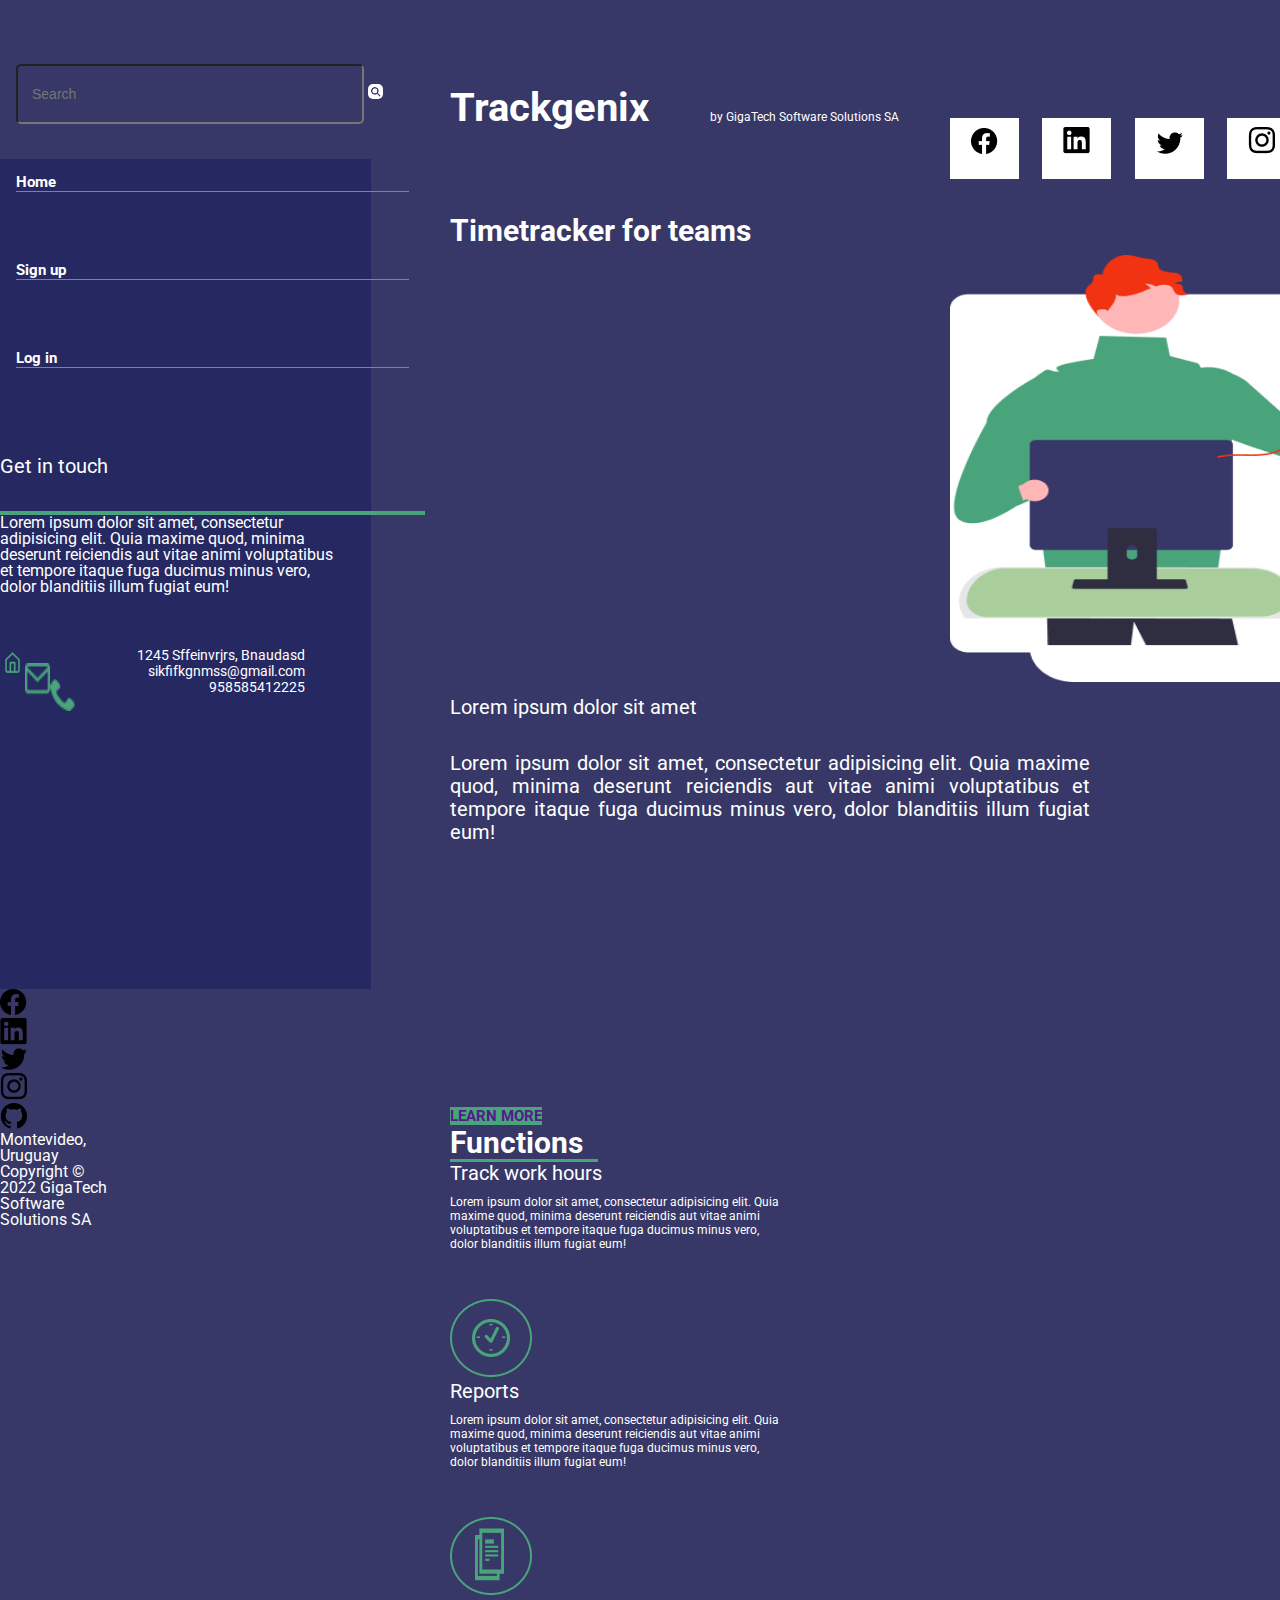
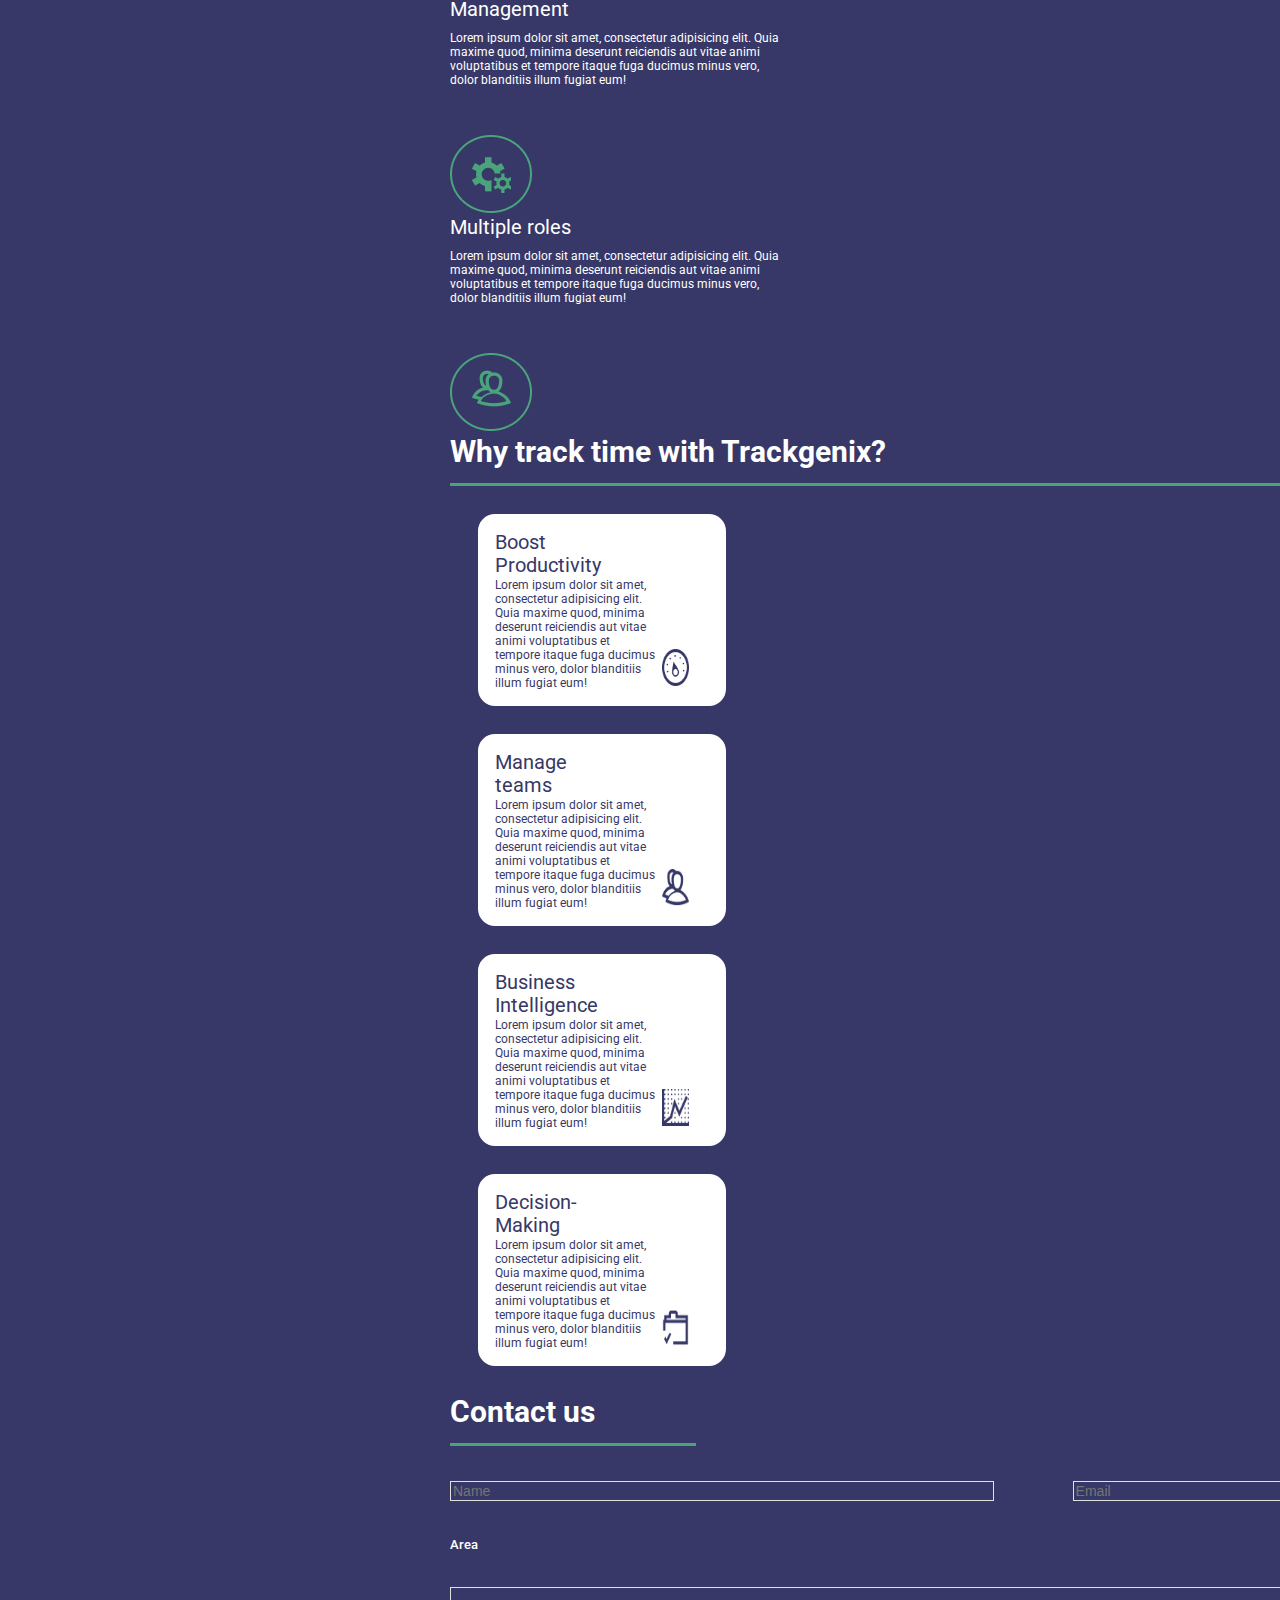
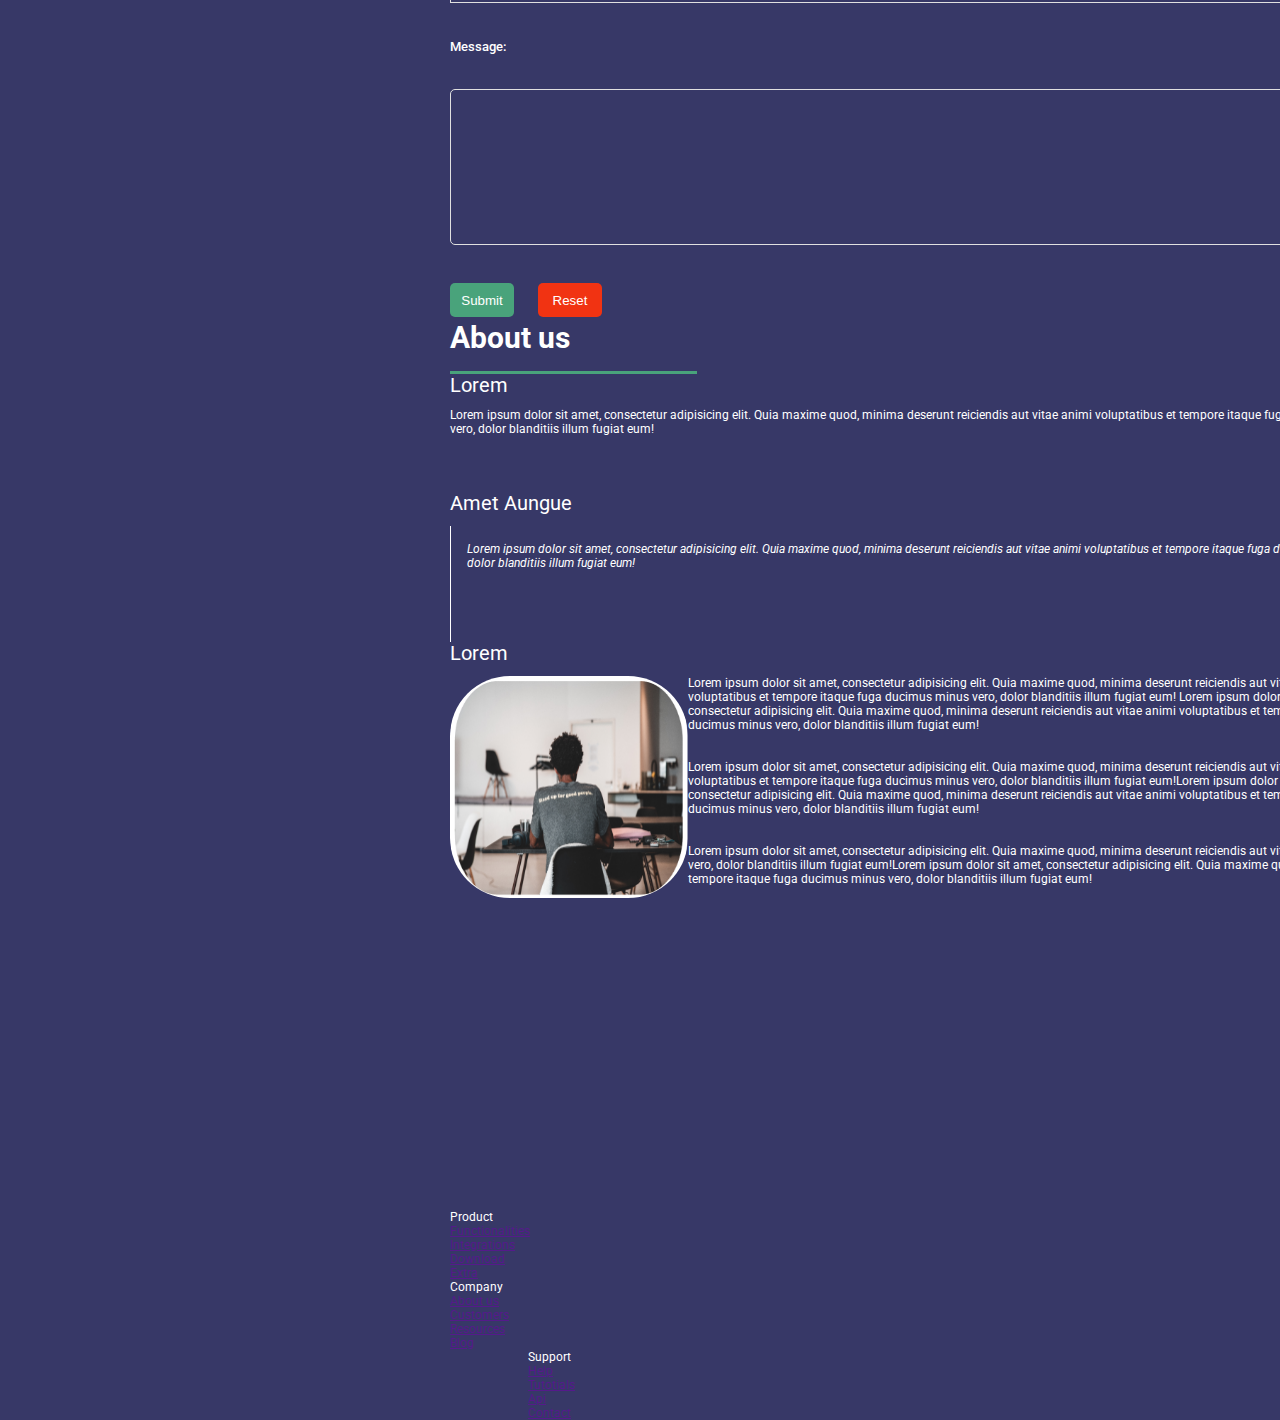
==== commit 0fa6039e: "BaSP-W03-2022: Modify sidebar and header css" ====
--- a/Week-03/index.html
+++ b/Week-03/index.html
@@ -30,7 +30,7 @@
                     </li>
                 </ul>
             </section>
-            <section>
+            <section class="address-box">
                 <h3>Get in touch</h3>
                 <p>
                     Lorem ipsum dolor sit amet, consectetur adipisicing elit. Quia maxime quod, minima
--- a/Week-03/css/style.css
+++ b/Week-03/css/style.css
@@ -10,26 +10,103 @@
     width: 29%;
     min-height: 989px;
     margin:0px;
-    background-color: yellow;
-}
-.search form {
-    margin: 0px 0px 0px 16px;
+    background-color: #262862;
+}
+.search {
+height: 159px;
+width: 425px;
+border-radius: 0px;
+background-color: #373867;
+}
+.search-bar {
+    margin: 64px 0px 0px 16px;
     width: 100%;
+    height: 60px;
+    width: 348px;
+    border-radius: 5px;
+    padding-left: 14px;
+    font-size: 14px;
+    font-weight: 400;
+    line-height: 16px;
+    text-align: left;
+    color: #FFFFFF;
+    background-color: #373867;
+    border-color: #49A37B 1px;
 }
 .btn-search {
-    width:30px;
-    height: 30px;
+    width:15px;
+    height: 15px;
     border-radius: 5px;
+    background-color: #FFFFFF;
 }
 .search ul{
-    margin: 69px 0px 0px 16px;
-    width: 100%;
+    margin: 49px 33px 0px 0px;
+    width: 425px;
+    font-size: 15px;
+    font-weight: 700;
+    line-height: 18px;
+    text-align: left;
+}
+.search ul li {
+    margin: 16px;
+    border-bottom: 1px solid #49A37B;
+    margin-bottom: 69px;
+    list-style: none;
+}
+.search ul a {
+    text-decoration: #262862;
+    color: #FFFFFF
+}
+.address-box{
+    margin: 296px 33px 0 0;
+    background-color: #262862;
+    }
+.address-box h3 {
+    height: 56px;
+    width: 425px;
+    font-size: 20px;
+    font-weight: 400;
+    line-height: 23px;
+    text-align: left;
+    border-bottom: 4px solid #49A37B;
+}
+.adress-box p {
+    height: 180px;
+    width: 450px;
+    margin: 80px 0 0 0;
+    font-size: 12px;
+    font-weight: 400;
+    line-height: 14px;
+    text-align: left;
+    text-align: justify;
+}
+.address-box address {
+    height: 300px;
+    margin: 52px 33px 0px 0px;
+}
+.address-box a {
+    margin: 0px 0px 0px 50px;
+    font-size: 14px;
+    font-weight: 400;
+    line-height: 16px;
+    text-align: left;
+    /*border-bottom: 1px solid #49A37B;
+    width:450px;*/
+    text-decoration: #262862;
+    color:#FFFFFF;
+    float:right;
+}
+.address-box img {
+    height: 32px;
+    margin: 0 0px 0 0;
+    width: 25px;
+    border-radius: 0px;
+    float:left;
 }
 main {
     height: 100%;
     width: 100%;
     min-height: 989px;
-    background-color:yellowgreen;
     position:absolute;
     top:0px;
     left: 450px;
@@ -45,7 +122,6 @@
     line-height: 47px;
     letter-spacing: 0em;
     text-align: left;
-    background-color: red;
     width:242px;
 }
 .header h2 {
@@ -57,7 +133,6 @@
     line-height: 14px;
     letter-spacing: 0em;
     text-align: left;
-    background-color: blue;
 }
 .header ul li {
     display: inline-block;
@@ -79,7 +154,6 @@
     line-height: 35px;
     letter-spacing: 0em;
     text-align: left;
-    background-color: aqua;
 }
 .box-1 h3 {
     height: 34px;
@@ -90,7 +164,6 @@
     line-height: 23px;
     letter-spacing: 0em;
     text-align: left;
-    background-color: purple;
 }
 .box-1 p {
     height: 355px;
@@ -100,14 +173,12 @@
     font-weight: 400;
     line-height: 23px;
     text-align: justify;
-    background-color: grey;
 }
 .box-1 img {
     height: 427px;
     width: 50%;
     margin:0 0 0 500px;
     border-radius: 0px;
-    background-color: black;
 }
 .btn-learn {
     height: 18px;
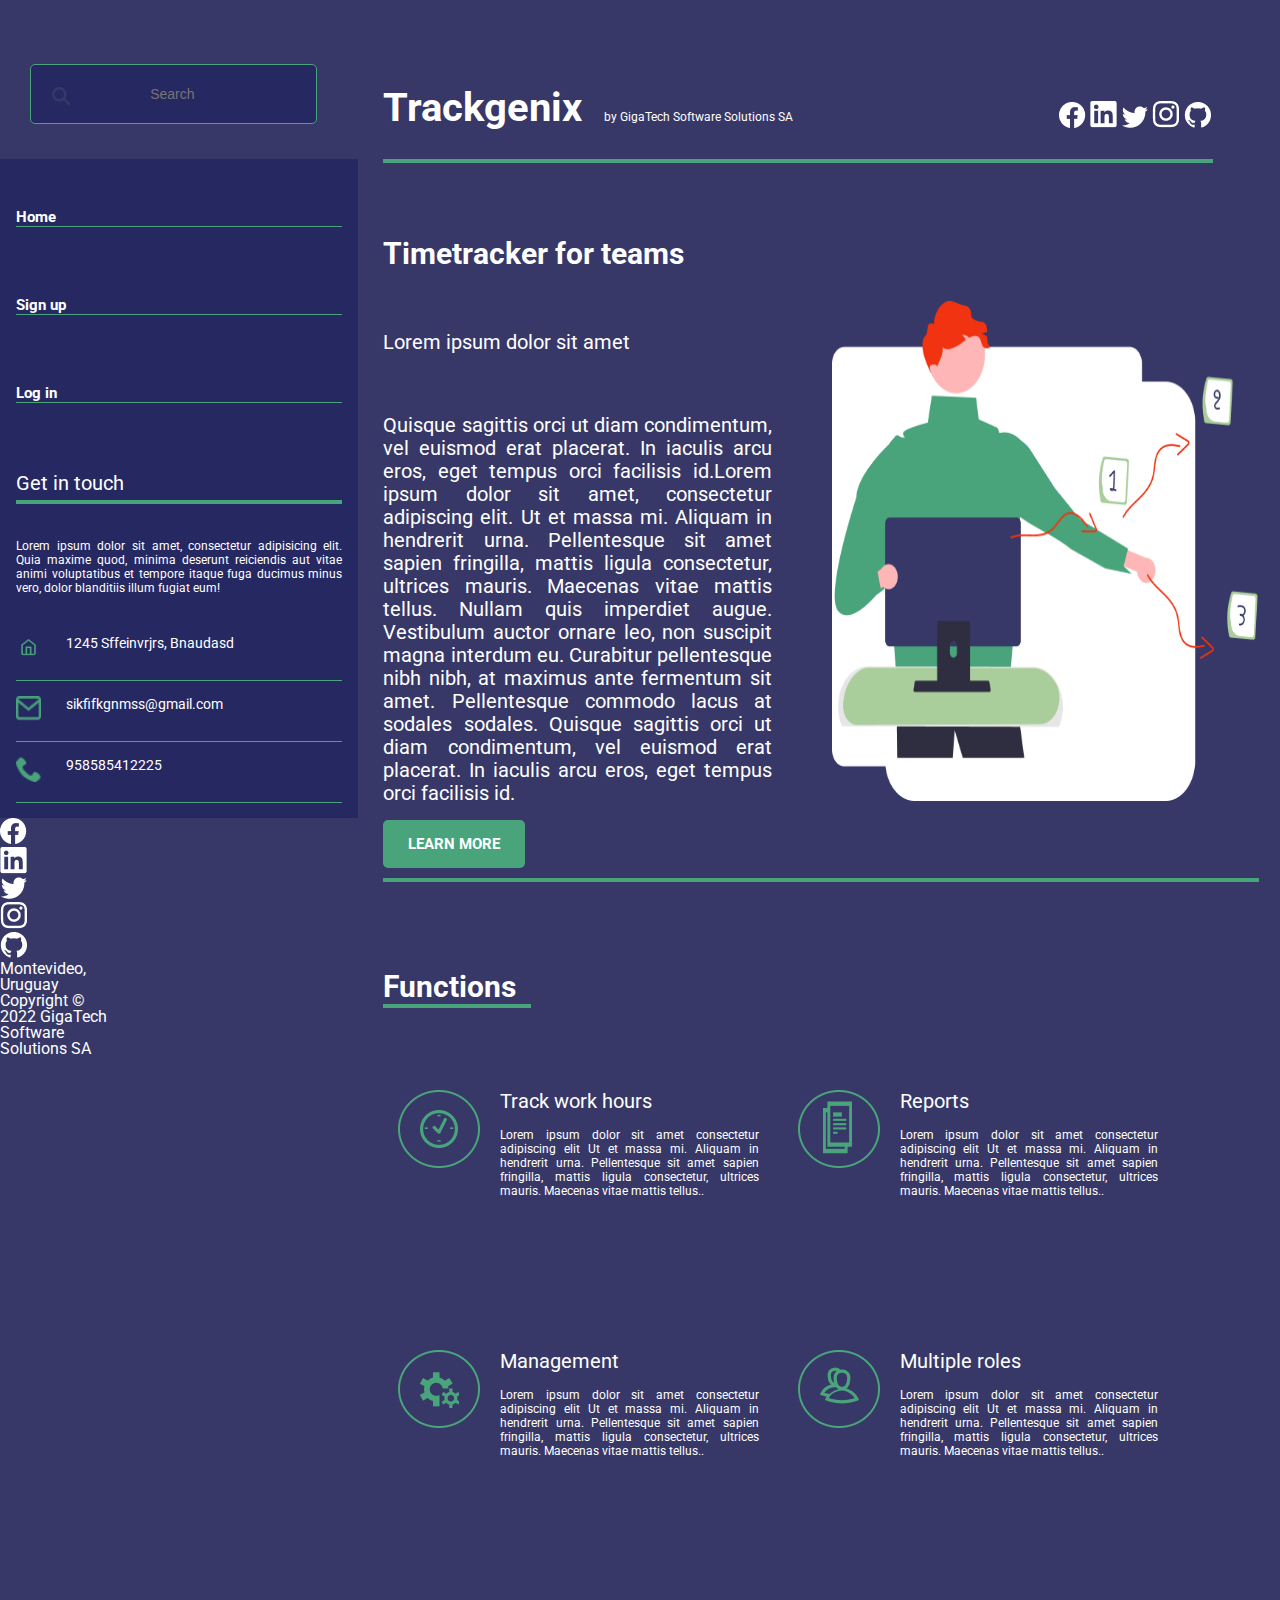
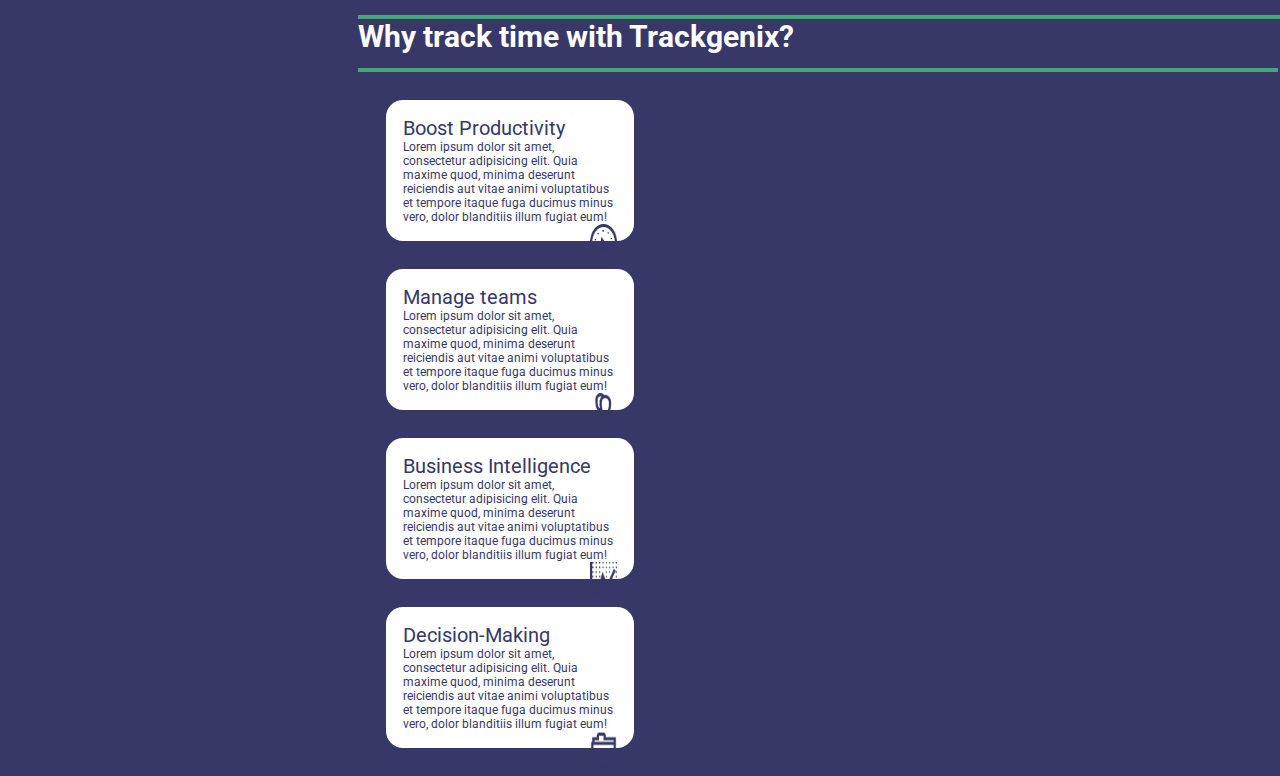
==== commit 7d63d207: "BaSP-W03-2022: Modify css and change icon image" ====
--- a/Week-03/index.html
+++ b/Week-03/index.html
@@ -12,12 +12,14 @@
         <link rel="stylesheet" href='https://fonts.googleapis.com/css?family=Roboto' >
     </head>
     <body>
-        <aside>
+        <aside id="sidebar">
             <section class="search">
-                <form>
-                    <input class="search-bar" type="search" placeholder="Search">
-                    <input class="btn-search" type="image" src="img/icon-search.png" alt="Search icon">
-                </form>
+                <input class="search-bar" type="search" placeholder="Search">
+                <button>
+                    <img src="img/icon-search.png" alt="Search icon">
+                </button>
+            </section>
+            <section class="links">
                 <ul>
                     <li>
                         <a href="">Home</a>
@@ -38,12 +40,19 @@
                     vero, dolor blanditiis illum fugiat eum!
                 </p>
                 <address>
-                    <a href=" http://maps.google.com/?q=1245 Sffeinvrjrs, Bnaudasd">1245 Sffeinvrjrs, Bnaudasd</a>
-                    <img src="img/icon-address.png" alt="Home icon">
-                    <a href="mailto:sikfifkgnmss@gmail.com">sikfifkgnmss@gmail.com</a>
-                    <img src="img/icon-email.png" alt="Email icon">
-                    <a href="tel:+958585412225">958585412225</a>
-                    <img src="img/icon-telephone.png" alt="Telephone icon">
+                    <div class="physical-address">
+                        <a href=" http://maps.google.com/?q=1245 Sffeinvrjrs, Bnaudasd">1245 Sffeinvrjrs,
+                        Bnaudasd</a>
+                        <img src="img/icon-address.png" alt="Home icon">
+                    </div>
+                    <div class="email-address">
+                        <a href="mailto:sikfifkgnmss@gmail.com">sikfifkgnmss@gmail.com</a>
+                        <img src="img/icon-email.png" alt="Email icon">
+                    </div>
+                    <div class="telephone">
+                        <a href="tel:+958585412225">958585412225</a>
+                        <img src="img/icon-telephone.png" alt="Telephone icon">
+                    </div>
                 </address>
             </section>
         </aside>
@@ -51,7 +60,7 @@
             <section class="header">
                 <h1>Trackgenix</h1>
                 <h2>by GigaTech Software Solutions SA</h2>
-                <ul>
+                <ul class="social-media-icon">
                     <li>
                         <a href="">
                             <img src="img/icon-facebook.png" alt="Facebook icon">
@@ -79,49 +88,62 @@
                     </li>
                 </ul>
             </section>
-            <section class= "box-1">
+            <section class= "description-box">
                 <h2>Timetracker for teams</h2>
                 <img src="img/logo.png" alt="Trackgenix logo">
                 <h3>Lorem ipsum dolor sit amet</h3>
                 <p>
-                    Lorem ipsum dolor sit amet, consectetur adipisicing elit. Quia maxime quod, minima
-                    deserunt reiciendis aut vitae animi voluptatibus et tempore itaque fuga ducimus minus
-                    vero, dolor blanditiis illum fugiat eum!
+                    Quisque sagittis orci ut diam condimentum, vel euismod erat placerat. In iaculis arcu eros,
+                    eget tempus orci facilisis id.Lorem ipsum dolor sit amet, consectetur adipiscing elit. Ut et
+                    massa mi. Aliquam in hendrerit urna. Pellentesque sit amet sapien fringilla, mattis ligula
+                    consectetur, ultrices mauris. Maecenas vitae mattis tellus. Nullam quis imperdiet augue.
+                    Vestibulum auctor ornare leo, non suscipit magna interdum eu. Curabitur pellentesque nibh
+                    nibh, at maximus ante fermentum sit amet. Pellentesque commodo lacus at sodales sodales.
+                    Quisque sagittis orci ut diam condimentum, vel euismod erat placerat. In iaculis arcu eros,
+                    eget tempus orci facilisis id.
                 </p>
                 <a href="" class="btn-learn">Learn more</a>
             </section>
-            <section class="box-2">
-                <h2>Functions</h2>
-                <h3>Track work hours</h3>
-                <p>
-                    Lorem ipsum dolor sit amet, consectetur adipisicing elit. Quia maxime quod, minima
-                    deserunt reiciendis aut vitae animi voluptatibus et tempore itaque fuga ducimus minus
-                    vero, dolor blanditiis illum fugiat eum!
-                </p>
-                <img src="img/icon-time.png" alt="Time icon">
-                <h3>Reports</h3>
-                <p>
-                    Lorem ipsum dolor sit amet, consectetur adipisicing elit. Quia maxime quod, minima
-                    deserunt reiciendis aut vitae animi voluptatibus et tempore itaque fuga ducimus minus
-                    vero, dolor blanditiis illum fugiat eum!
-                </p>
-                <img src="img/icon-reports.png" alt="Report Icon">
-                <h3>Management</h3>
-                <p>
-                    Lorem ipsum dolor sit amet, consectetur adipisicing elit. Quia maxime quod, minima
-                    deserunt reiciendis aut vitae animi voluptatibus et tempore itaque fuga ducimus minus
-                    vero, dolor blanditiis illum fugiat eum!
-                </p>
-                <img src="img/icon-resources.png" alt="Resources icon">
-                <h3>Multiple roles</h3>
-                <p>
-                    Lorem ipsum dolor sit amet, consectetur adipisicing elit. Quia maxime quod, minima
-                    deserunt reiciendis aut vitae animi voluptatibus et tempore itaque fuga ducimus minus
-                    vero, dolor blanditiis illum fugiat eum!
-                </p>
-                <img src="img/icon-multiple-roles.png" alt="Multiple roles icon">
-            </section>
-            <section class="box-3">
+            <section class="functions-box">
+                    <h2>Functions</h2>
+                <div class="div">
+                    <img src="img/icon-time.png" alt="Time icon">
+                    <h3>Track work hours</h3>
+                    <p>
+                        Lorem ipsum dolor sit amet consectetur adipiscing elit Ut et massa mi. Aliquam in hendrerit
+                        urna. Pellentesque sit amet sapien fringilla, mattis ligula consectetur, ultrices mauris.
+                        Maecenas vitae mattis tellus..
+                    </p>
+                </div>
+                <div class="div">
+                    <img src="img/icon-reports.png" alt="Report Icon">
+                    <h3>Reports</h3>
+                    <p>
+                        Lorem ipsum dolor sit amet consectetur adipiscing elit Ut et massa mi. Aliquam in hendrerit
+                        urna. Pellentesque sit amet sapien fringilla, mattis ligula consectetur, ultrices mauris.
+                        Maecenas vitae mattis tellus..
+                    </p>
+                </div>
+                <div>
+                    <img src="img/icon-resources.png" alt="Resources icon">
+                    <h3>Management</h3>
+                    <p>
+                        Lorem ipsum dolor sit amet consectetur adipiscing elit Ut et massa mi. Aliquam in hendrerit
+                        urna. Pellentesque sit amet sapien fringilla, mattis ligula consectetur, ultrices mauris.
+                        Maecenas vitae mattis tellus..
+                    </p>
+                </div>
+                <div>
+                    <img src="img/icon-multiple-roles.png" alt="Multiple roles icon">
+                    <h3>Multiple roles</h3>
+                    <p>
+                        Lorem ipsum dolor sit amet consectetur adipiscing elit Ut et massa mi. Aliquam in hendrerit
+                        urna. Pellentesque sit amet sapien fringilla, mattis ligula consectetur, ultrices mauris.
+                        Maecenas vitae mattis tellus..
+                    </p>
+                </div>
+            </section>
+            <section class="why-box">
                 <h2>Why track time with Trackgenix?</h2>
                 <div class="square">
                     <h3>Boost Productivity</h3>
@@ -160,7 +182,7 @@
                     <img src="img/icon-decision-making.png" alt="Decision-making icon">
                 </div>
             </section>
-            <section class="form-contact">
+            <!-- <section class="form-contact">
                 <h2>Contact us</h2>
                 <form>
                     <input type="text" name="name" placeholder="Name" value="" required>
@@ -272,7 +294,7 @@
                         </li>
                     </ol>
                 </section>
-            </section>
+            </section> -->
         </main>
         <footer>
             <section>
--- a/Week-03/css/style.css
+++ b/Week-03/css/style.css
@@ -5,18 +5,34 @@
     min-height: 100vw;
     max-width: 100%;
 }
-aside {
-    height: 100%;
-    width: 29%;
-    min-height: 989px;
-    margin:0px;
+#sidebar {
+    height: auto;
+    width: 28%;
+    float: left;
     background-color: #262862;
 }
 .search {
-height: 159px;
-width: 425px;
-border-radius: 0px;
-background-color: #373867;
+    height: 159px;
+    width: 100%;
+    border-radius: 0px;
+    background-color: #373867;
+    position: relative;
+}
+.search button {
+    position: absolute;
+    left: 40px;
+    top: 50%;
+    background-color: transparent;
+    border: 0;
+}
+.search input {
+    margin-left: 30px;
+    width: 80%;
+    background-color: #262862;
+    border: 1px solid #49A37B;
+    border-radius: 5px;
+    text-align: center;
+    color: white;
 }
 .search-bar {
     margin: 64px 0px 0px 16px;
@@ -34,218 +50,214 @@
     border-color: #49A37B 1px;
 }
 .btn-search {
-    width:15px;
+    width: 15px;
     height: 15px;
     border-radius: 5px;
     background-color: #FFFFFF;
 }
-.search ul{
+.links {
+    width: 100%;
+}
+.links ul {
     margin: 49px 33px 0px 0px;
-    width: 425px;
+    width: 100%;
     font-size: 15px;
     font-weight: 700;
     line-height: 18px;
     text-align: left;
 }
-.search ul li {
+.links ul li {
     margin: 16px;
     border-bottom: 1px solid #49A37B;
     margin-bottom: 69px;
     list-style: none;
 }
-.search ul a {
+.links ul a {
     text-decoration: #262862;
-    color: #FFFFFF
+    color: #FFFFFF;
 }
 .address-box{
-    margin: 296px 33px 0 0;
     background-color: #262862;
+    padding:0 16px 0 16px;
     }
 .address-box h3 {
-    height: 56px;
-    width: 425px;
+    margin-bottom: 35px;
+    padding-bottom: 5px;
     font-size: 20px;
     font-weight: 400;
     line-height: 23px;
     text-align: left;
     border-bottom: 4px solid #49A37B;
 }
-.adress-box p {
-    height: 180px;
-    width: 450px;
-    margin: 80px 0 0 0;
-    font-size: 12px;
-    font-weight: 400;
-    line-height: 14px;
-    text-align: left;
+.address-box p {
+    margin-bottom: 40px;
+    font-size: 12px;
+    font-weight: 400;
+    line-height: 14px;
     text-align: justify;
 }
-.address-box address {
-    height: 300px;
-    margin: 52px 33px 0px 0px;
-}
-.address-box a {
-    margin: 0px 0px 0px 50px;
+.physical-address, .email-address, .telephone {
+    display: inline-block;
+    width: 100%;
+    margin-bottom: 15px;
     font-size: 14px;
     font-weight: 400;
     line-height: 16px;
     text-align: left;
-    /*border-bottom: 1px solid #49A37B;
-    width:450px;*/
-    text-decoration: #262862;
+    border-bottom: 1px solid #49A37B;
+}
+a:link, a:visited,  a:hover, a:active {
     color:#FFFFFF;
-    float:right;
+    text-decoration: none;
 }
 .address-box img {
-    height: 32px;
-    margin: 0 0px 0 0;
+    height: 25px;
     width: 25px;
     border-radius: 0px;
-    float:left;
+    float: left;
+    margin-right: 25px;
+    padding-bottom: 20px;
 }
 main {
-    height: 100%;
-    width: 100%;
-    min-height: 989px;
-    position:absolute;
-    top:0px;
-    left: 450px;
+    width: 72%;
+    float: right;
 }
 .header {
-    height: 61px;
-    width: 69%;
-    margin:84px 0px 0px 0px;
+    width: 90%;
+    height: 159px;
+    margin-left:25px;
+    border-bottom: 4px solid #49A37B;
 }
 .header h1 {
+    padding-top:84px;
     font-size: 40px;
     font-weight: 700;
     line-height: 47px;
-    letter-spacing: 0em;
-    text-align: left;
-    width:242px;
+    text-align: left;
+    display: inline-block;
 }
 .header h2 {
-    height: 17px;
-    width: 246px;
-    margin: -21px 0px 0px 260px;
-    font-size: 12px;
-    font-weight: 400;
-    line-height: 14px;
-    letter-spacing: 0em;
-    text-align: left;
-}
-.header ul li {
-    display: inline-block;
-    width: 10%;
-}
-.header ul li a {
+    margin-left:18px;
+    font-size: 12px;
+    font-weight: 400;
+    line-height: 14px;
+    text-align: left;
+    display: inline;
+}
+.social-media-icon {
+    float: right;
+    padding: 2px;
+    padding-top: 101px;
+}
+.social-media-icon li {
+    display: inline-block;
+}
+.social-media-icon a {
     height: 26px;
     width: 26px;
-    margin: -21px 21px 0px 500px;
-    padding: 21px;
-    background-color: white;
-}
-.box-1 h2 {
-    height: 42px;
-    width: 50%;
-    margin-top: 68px;
+}
+.description-box {
+    width: 95%;
+    height: auto;
+    margin-top: 18px;
+    margin-left: 25px;
+    padding: 25px 0px;
+    border-bottom: 4px solid #49A37B;
+}
+.description-box h2 {
+    padding: 30px 0px;
     font-size: 30px;
     font-weight: 700;
     line-height: 35px;
-    letter-spacing: 0em;
-    text-align: left;
-}
-.box-1 h3 {
-    height: 34px;
-    width: 50%;
-    margin-top: 11px;
-    font-size: 20px;
-    font-weight: 400;
-    line-height: 23px;
-    letter-spacing: 0em;
-    text-align: left;
-}
-.box-1 p {
-    height: 355px;
-    width: 50%;
-    margin-top: 22px;
+    text-align: left;
+}
+.description-box h3 {
+    font-size: 20px;
+    font-weight: 400;
+    line-height: 23px;
+    text-align: left;
+    padding: 30px 0px;
+}
+.description-box p {
+    padding: 30px 0px;
     font-size: 20px;
     font-weight: 400;
     line-height: 23px;
     text-align: justify;
 }
-.box-1 img {
-    height: 427px;
-    width: 50%;
-    margin:0 0 0 500px;
+.description-box img {
+    padding-left: 60px;
+    height: 500px;
+    width: 427px;
+    float: right;
     border-radius: 0px;
 }
 .btn-learn {
-    height: 18px;
+    height: 46px;
     width: 156px;
-    margin-top: 37px;
-    padding: 14px, 36px, 14px, 36px;
+    padding: 15px 25px;
+    border-radius: 5px;
     font-size: 15px;
     font-weight: 700;
     line-height: 18px;
-    letter-spacing: 0em;
     text-align: center;
     text-decoration: none;
     text-decoration-color: #FFFFFF;
     background-color: #49A37B;
     text-transform: uppercase;
 }
-/*.box-2 {
-    display: inline-block;
-    width: 25%;
-    background-color: aqua;
-}*/
-.box-2 h2 {
-    height: 34px;
+.functions-box {
+    width: 95%;
+    height: auto;
+    padding: 87px 25px;
+    border-bottom:4px #49A37B solid;
+}
+.functions-box div {
+    display:inline-block;
+    width: 44%;
+    margin-bottom: 50px;
+    padding: 5px;
+    border-radius: 10px;
+}
+.functions-box h2 {
     width: 148px;
     font-size: 30px;
     font-weight: 700;
     line-height: 35px;
-    letter-spacing: 0em;
-    text-align: left;
-    border-bottom:#49A37B solid;
-}
-.box-2 h3 {
-    height: 33px;
-    width: 321px;
-    font-size: 20px;
-    font-weight: 400;
-    line-height: 23px;
-    letter-spacing: 0em;
-    text-align: left;
-}
-.box-2 p {
-    height: 104px;
-    width: 334px;
-    font-size: 12px;
-    font-weight: 400;
-    line-height: 14px;
-    letter-spacing: 0em;
-    text-align: left;
-}
-.box-2 img {
+    text-align: left;
+    border-bottom:4px #49A37B solid;
+}
+.functions-box h3 {
+    padding-top: 77px;
+    font-size: 20px;
+    font-weight: 400;
+    line-height: 23px;
+    text-align: left;
+    display: inline-block;
+}
+.functions-box p {
+    padding: 15px;
+    font-size: 12px;
+    font-weight: 400;
+    line-height: 14px;
+    text-align: justify;
+}
+.functions-box img {
+    float: left;
+    margin-left: 10px;
+    margin-right: 20px;
+    padding-top: 77px;
+    padding-bottom: 25px;
     height: 78px;
-    width: 82px;
-    border-radius: 0px;
-}
-/*.box-3 {
-    display: inline-block;
-    width:25%;
-}*/
+}
 
-.box-3 h2 {
+.why-box h2 {
     height: 49px;
     width: 920px;
-    border-bottom:#49A37B solid;
+    border-bottom:4px #49A37B solid;
     font-size: 30px;
     font-weight: 700;
     line-height: 35px;
-    letter-spacing: 0em;
     text-align: left;
 }
 .square {
@@ -257,17 +269,13 @@
     color:#373867;
 }
 .square h3 {
-    height: 47px;
-    width: 126px;
-    font-size: 20px;
-    font-weight: 400;
-    line-height: 23px;
-    letter-spacing: 0em;
-    text-align: left;
+    font-size: 20px;
+    font-weight: 400;
+    line-height: 23px;
+    text-align: left;
+    display: inline-block;
     }
 .square p {
-    height: 71px;
-    width: 162px;
     font-size: 12px;
     font-weight: 400;
     line-height: 14px;
@@ -277,7 +285,7 @@
 .square img {
     height: 37px;
     width: 27px;
-    margin: 0px 20px 0px 167px;
+    float:right;
 }
 .form-contact {
     height: 526px;
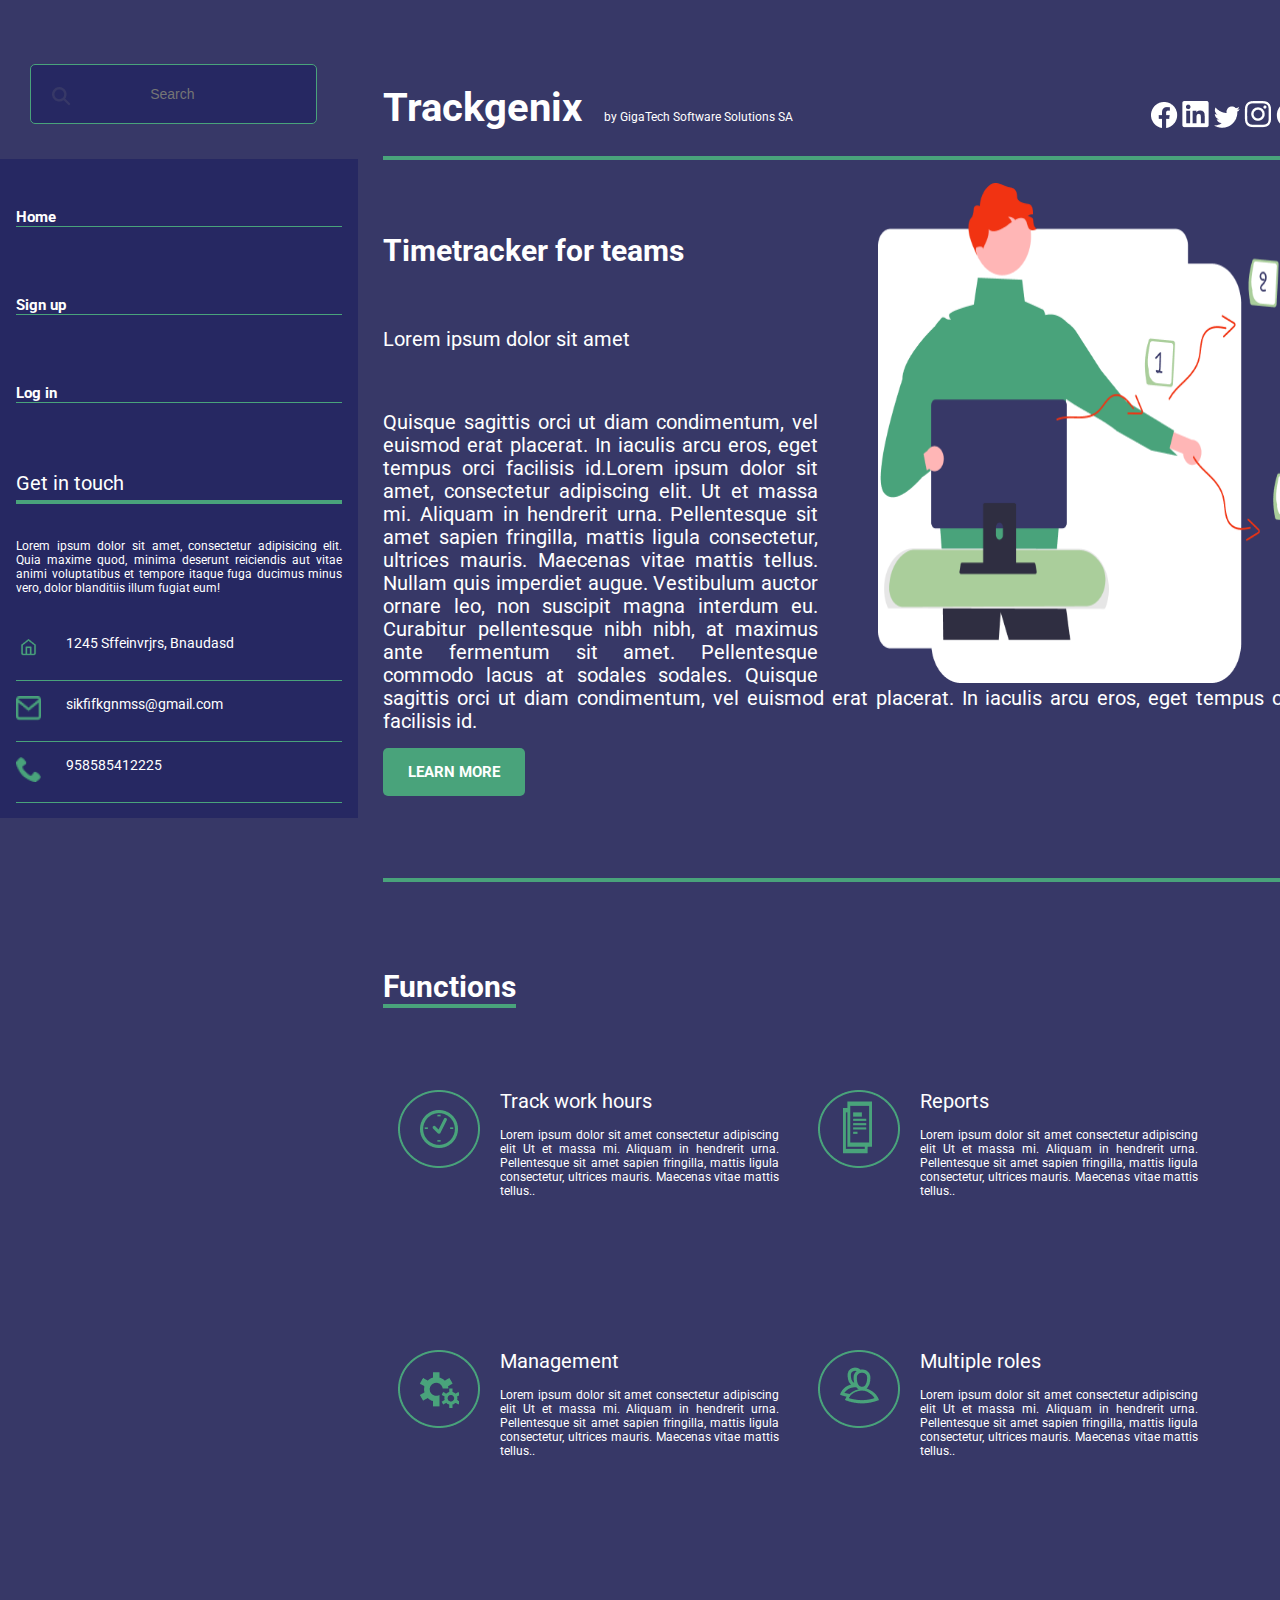
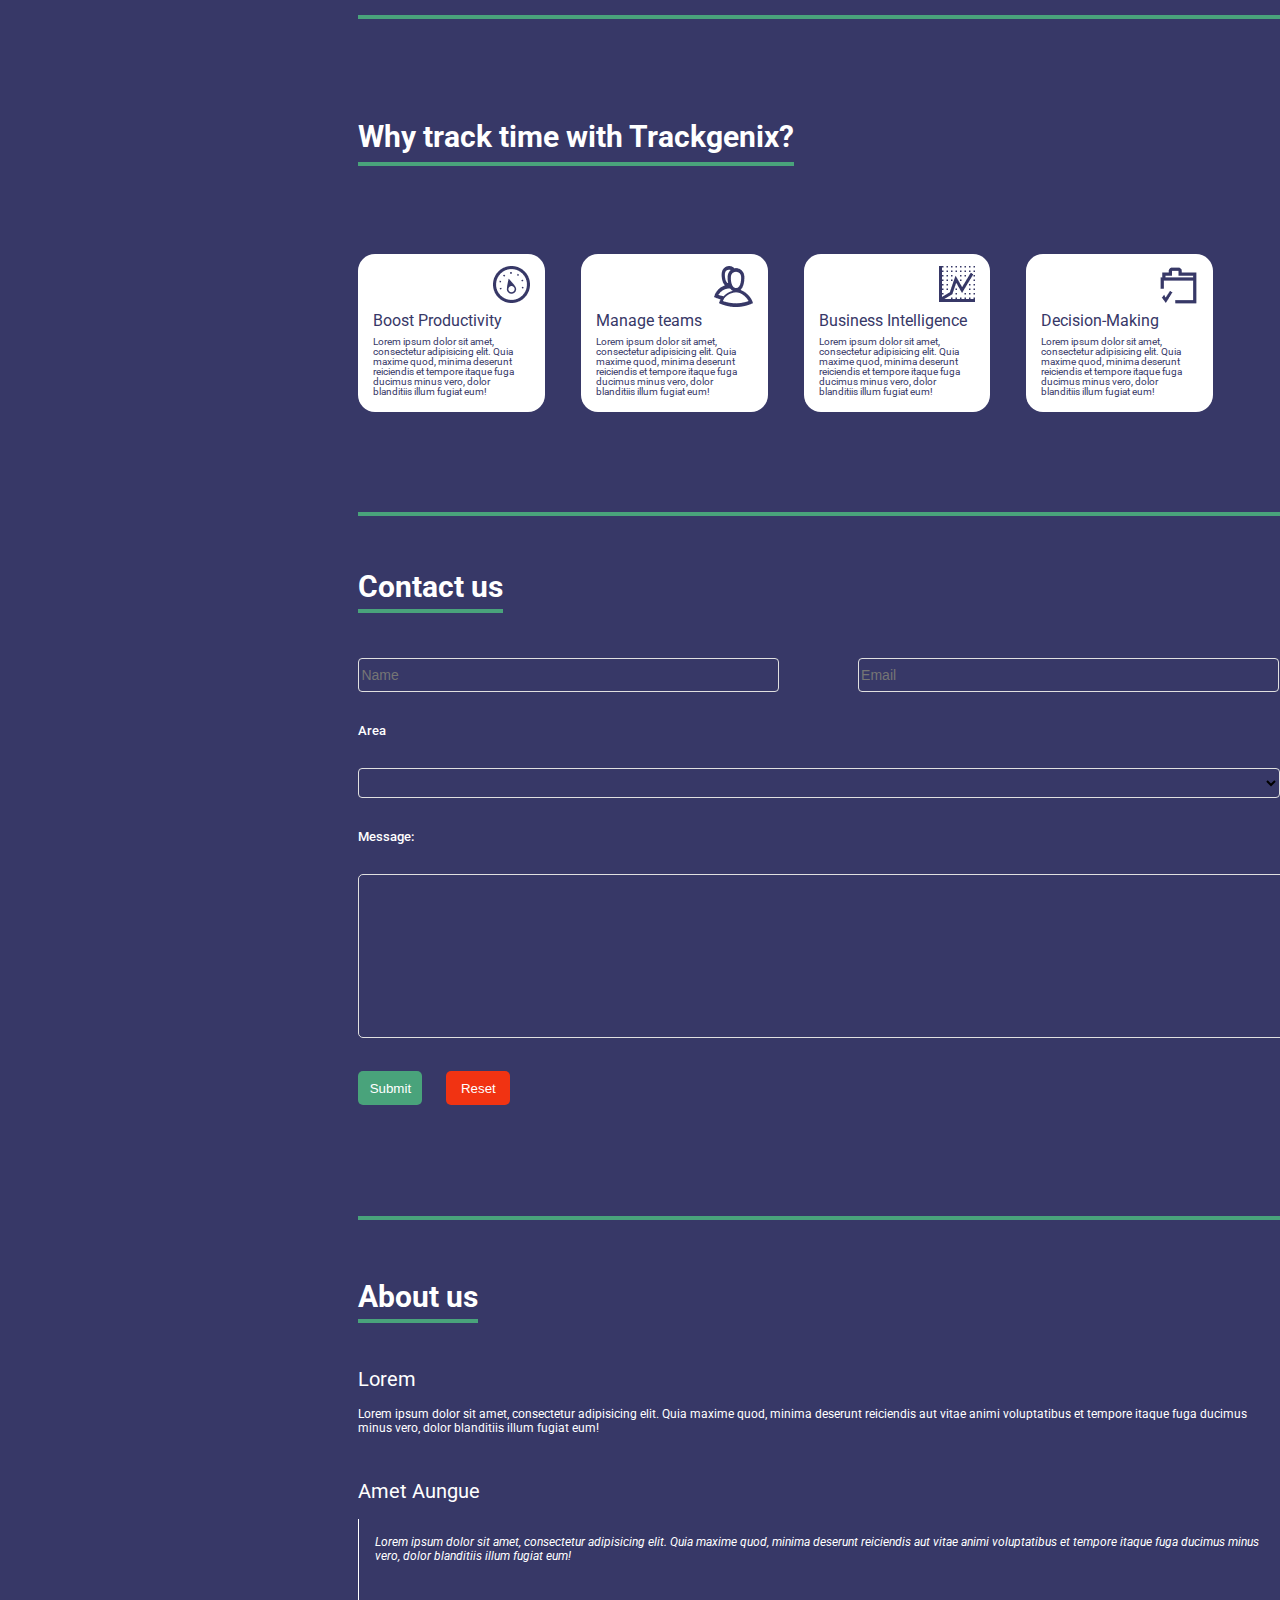
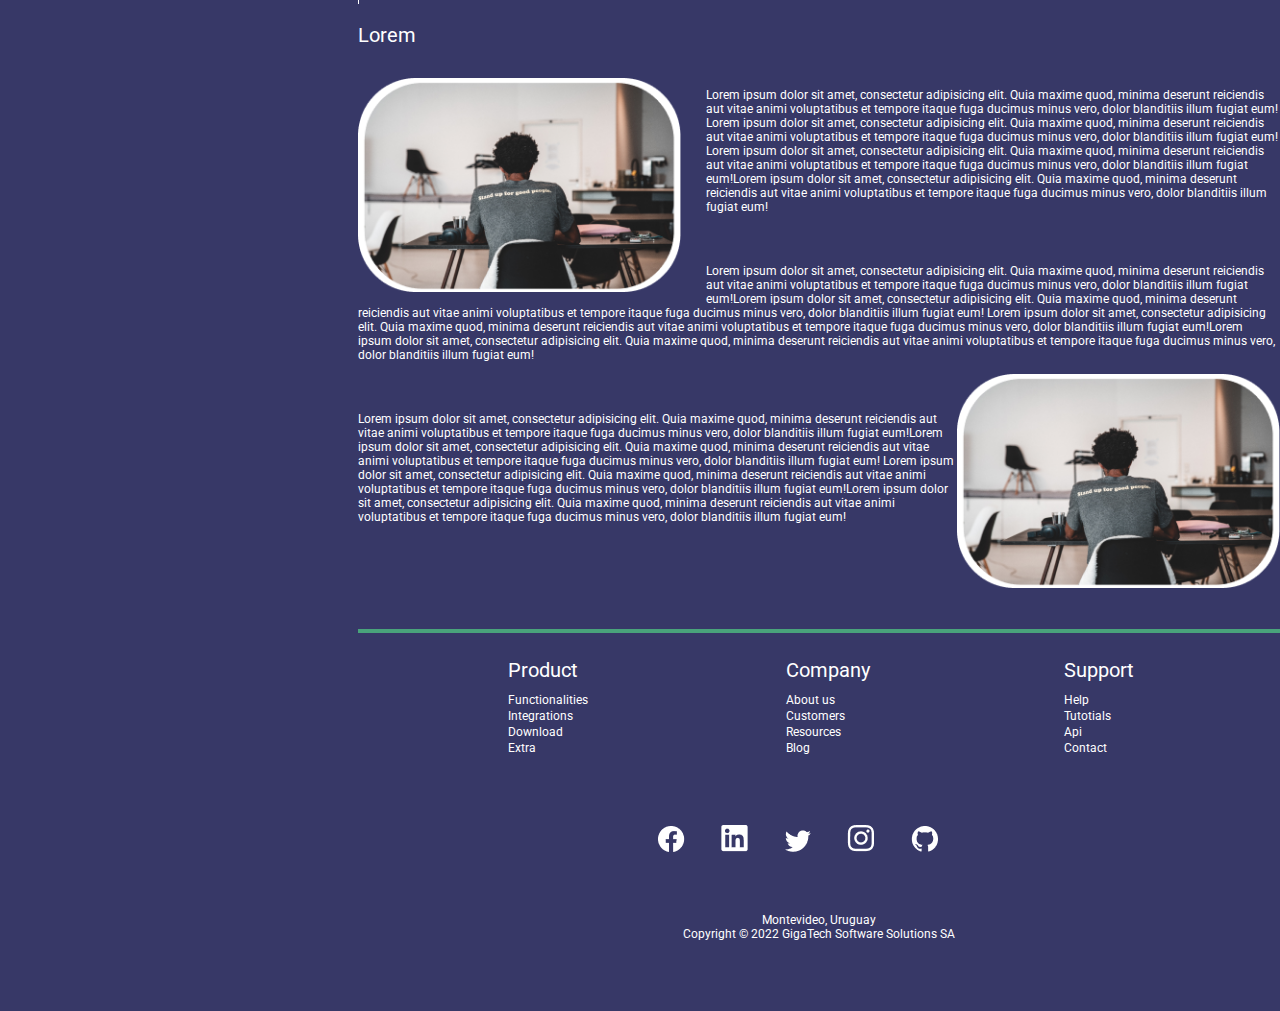
==== commit d2bfb3a1: "BaSP-W03-2022: Add css to links and footer" ====
--- a/Week-03/index.html
+++ b/Week-03/index.html
@@ -145,47 +145,47 @@
             </section>
             <section class="why-box">
                 <h2>Why track time with Trackgenix?</h2>
-                <div class="square">
+                <div>
                     <h3>Boost Productivity</h3>
                     <p>
                         Lorem ipsum dolor sit amet, consectetur adipisicing elit. Quia maxime quod, minima
-                        deserunt reiciendis aut vitae animi voluptatibus et tempore itaque fuga ducimus minus
-                        vero, dolor blanditiis illum fugiat eum!
+                        deserunt reiciendis et tempore itaque fuga ducimus minus vero, dolor blanditiis illum
+                        fugiat eum!
                     </p>
                     <img src="img/icon-boost.png" alt="Productivity icon">
                 </div>
-                <div class="square">
+                <div>
                     <h3>Manage teams</h3>
                     <p>
                         Lorem ipsum dolor sit amet, consectetur adipisicing elit. Quia maxime quod, minima
-                        deserunt reiciendis aut vitae animi voluptatibus et tempore itaque fuga ducimus minus
-                        vero, dolor blanditiis illum fugiat eum!
+                        deserunt reiciendis et tempore itaque fuga ducimus minus vero, dolor blanditiis illum
+                        fugiat eum!
                     </p>
                     <img src="img/icon-roles.png" alt="Role icon">
                 </div>
-                <div class="square">
+                <div>
                     <h3>Business Intelligence</h3>
                     <p>
                         Lorem ipsum dolor sit amet, consectetur adipisicing elit. Quia maxime quod, minima
-                        deserunt reiciendis aut vitae animi voluptatibus et tempore itaque fuga ducimus minus
-                        vero, dolor blanditiis illum fugiat eum!
+                        deserunt reiciendis et tempore itaque fuga ducimus minus vero, dolor blanditiis illum
+                        fugiat eum!
                     </p>
                     <img src="img/icon-business-intelligence.png" alt="Business Intelligence icon">
                 </div>
-                <div class="square">
+                <div>
                     <h3>Decision-Making</h3>
                     <p>
                         Lorem ipsum dolor sit amet, consectetur adipisicing elit. Quia maxime quod, minima
-                        deserunt reiciendis aut vitae animi voluptatibus et tempore itaque fuga ducimus minus
-                        vero, dolor blanditiis illum fugiat eum!
+                        deserunt reiciendis et tempore itaque fuga ducimus minus vero, dolor blanditiis illum
+                        fugiat eum!
                     </p>
                     <img src="img/icon-decision-making.png" alt="Decision-making icon">
                 </div>
             </section>
-            <!-- <section class="form-contact">
+            <section class="form-contact">
                 <h2>Contact us</h2>
                 <form>
-                    <input type="text" name="name" placeholder="Name" value="" required>
+                    <input class= "form-name" type="text" name="name" placeholder="Name" value="" required>
                     <input type="email" name="email" placeholder="Email" value="" required>
                     <label for="area">Area</label>
                     <select name="area" value="">
@@ -201,7 +201,7 @@
                     <button class="btn-reset" type="reset">Reset</button>
                 </form>
             </section>
-            <section class="box-4">
+            <section class="about-box">
                 <h2>About us</h2>
                 <h3>Lorem</h3>
                 <p>
@@ -217,33 +217,52 @@
                     </p>
                 </div>
                 <h3>Lorem</h3>
-                <img class= "img-1"src="img/image-2.png" alt="Software image">
-                <p class="text-1">
-                    Lorem ipsum dolor sit amet, consectetur adipisicing elit. Quia maxime quod, minima
-                    deserunt reiciendis aut vitae animi voluptatibus et tempore itaque fuga ducimus minus
-                    vero, dolor blanditiis illum fugiat eum!
-                    Lorem ipsum dolor sit amet, consectetur adipisicing elit. Quia maxime quod, minima
-                    deserunt reiciendis aut vitae animi voluptatibus et tempore itaque fuga ducimus minus
-                    vero, dolor blanditiis illum fugiat eum!
-                </p>
-                <p class="text-2">
-                    Lorem ipsum dolor sit amet, consectetur adipisicing elit. Quia maxime quod, minima
-                    deserunt reiciendis aut vitae animi voluptatibus et tempore itaque fuga ducimus minus
-                    vero, dolor blanditiis illum fugiat eum!Lorem ipsum dolor sit amet, consectetur adipisicing elit. Quia maxime quod, minima
-                    deserunt reiciendis aut vitae animi voluptatibus et tempore itaque fuga ducimus minus
-                    vero, dolor blanditiis illum fugiat eum!
-                </p>
-                <p class="text-3">
-                    Lorem ipsum dolor sit amet, consectetur adipisicing elit. Quia maxime quod, minima
-                    deserunt reiciendis aut vitae animi voluptatibus et tempore itaque fuga ducimus minus
-                    vero, dolor blanditiis illum fugiat eum!Lorem ipsum dolor sit amet, consectetur adipisicing elit. Quia maxime quod, minima
-                    deserunt reiciendis aut vitae animi voluptatibus et tempore itaque fuga ducimus minus
-                    vero, dolor blanditiis illum fugiat eum!
-                </p>
-                <img class="img-2"src="img/image-2.png" alt="Software image">
-            </section>
-            <section class="box-5">
-                <section class="link-list-1">
+                <div class="div-1">
+                    <img src="img/image-2.png" alt="Software image">
+                    <p>
+                        Lorem ipsum dolor sit amet, consectetur adipisicing elit. Quia maxime quod, minima
+                        deserunt reiciendis aut vitae animi voluptatibus et tempore itaque fuga ducimus minus
+                        vero, dolor blanditiis illum fugiat eum!
+                        Lorem ipsum dolor sit amet, consectetur adipisicing elit. Quia maxime quod, minima
+                        deserunt reiciendis aut vitae animi voluptatibus et tempore itaque fuga ducimus minus
+                        vero, dolor blanditiis illum fugiat eum!
+                        Lorem ipsum dolor sit amet, consectetur adipisicing elit. Quia maxime quod, minima
+                        deserunt reiciendis aut vitae animi voluptatibus et tempore itaque fuga ducimus minus
+                        vero, dolor blanditiis illum fugiat eum!Lorem ipsum dolor sit amet, consectetur adipisicing elit. Quia maxime quod, minima
+                        deserunt reiciendis aut vitae animi voluptatibus et tempore itaque fuga ducimus minus
+                        vero, dolor blanditiis illum fugiat eum!
+                    </p>
+                    <p>
+                        Lorem ipsum dolor sit amet, consectetur adipisicing elit. Quia maxime quod, minima
+                        deserunt reiciendis aut vitae animi voluptatibus et tempore itaque fuga ducimus minus
+                        vero, dolor blanditiis illum fugiat eum!Lorem ipsum dolor sit amet, consectetur adipisicing elit. Quia maxime quod, minima
+                        deserunt reiciendis aut vitae animi voluptatibus et tempore itaque fuga ducimus minus
+                        vero, dolor blanditiis illum fugiat eum!
+                        Lorem ipsum dolor sit amet, consectetur adipisicing elit. Quia maxime quod, minima
+                        deserunt reiciendis aut vitae animi voluptatibus et tempore itaque fuga ducimus minus
+                        vero, dolor blanditiis illum fugiat eum!Lorem ipsum dolor sit amet, consectetur adipisicing elit. Quia maxime quod, minima
+                        deserunt reiciendis aut vitae animi voluptatibus et tempore itaque fuga ducimus minus
+                        vero, dolor blanditiis illum fugiat eum!
+                    </p>
+                </div>
+                <div class="div-2">
+                    <p>
+                        Lorem ipsum dolor sit amet, consectetur adipisicing elit. Quia maxime quod, minima
+                        deserunt reiciendis aut vitae animi voluptatibus et tempore itaque fuga ducimus minus
+                        vero, dolor blanditiis illum fugiat eum!Lorem ipsum dolor sit amet, consectetur adipisicing elit. Quia maxime quod, minima
+                        deserunt reiciendis aut vitae animi voluptatibus et tempore itaque fuga ducimus minus
+                        vero, dolor blanditiis illum fugiat eum!
+                        Lorem ipsum dolor sit amet, consectetur adipisicing elit. Quia maxime quod, minima
+                        deserunt reiciendis aut vitae animi voluptatibus et tempore itaque fuga ducimus minus
+                        vero, dolor blanditiis illum fugiat eum!Lorem ipsum dolor sit amet, consectetur adipisicing elit. Quia maxime quod, minima
+                        deserunt reiciendis aut vitae animi voluptatibus et tempore itaque fuga ducimus minus
+                        vero, dolor blanditiis illum fugiat eum!
+                    </p>
+                    <img src="img/image-2.png" alt="Software image">
+                </div>
+            </section>
+            <section class="quick-links-box">
+                <section class="link-product">
                     <h2>Product</h2>
                     <ol>
                         <li>
@@ -260,7 +279,7 @@
                         </li>
                     </ol>
                 </section>
-                <section class="link-list-2">
+                <section class="link-company">
                     <h2>Company</h2>
                     <ol>
                         <li>
@@ -277,7 +296,7 @@
                         </li>
                     </ol>
                 </section>
-                <section class="link-list-3">
+                <section class="link-support">
                     <h2>Support</h2>
                     <ol>
                         <li>
@@ -294,46 +313,46 @@
                         </li>
                     </ol>
                 </section>
-            </section> -->
+            </section>
+        <footer class="footer">
+                <section class="social-media-footer">
+                    <ul>
+                        <li>
+                            <a href="">
+                                <img src="img/icon-facebook.png" alt="Facebook icon">
+                            </a>
+                        </li>
+                        <li>
+                            <a href="">
+                                <img src="img/icon-linkedin.png" alt="Linkedin icon">
+                            </a>
+                        </li>
+                        <li>
+                            <a href="">
+                                <img src="img/icon-twitter.png" alt="Twitter icon">
+                            </a>
+                        </li>
+                        <li>
+                            <a href="">
+                                <img src="img/icon-instagram.png" alt="Instagram icon">
+                            </a>
+                        </li>
+                        <li>
+                            <a href="">
+                                <img src="img/icon-github.png" alt="Github icon">
+                            </a>
+                        </li>
+                    </ul>
+                </section>
+                <section class="copyright-footer">
+                    <p>
+                        Montevideo, Uruguay
+                    </p>
+                    <p>
+                        Copyright © 2022  GigaTech Software Solutions SA
+                    </p>
+                </section>
+            </footer>
         </main>
-        <footer>
-            <section>
-                <ul>
-                    <li>
-                        <a href="">
-                            <img src="img/icon-facebook.png" alt="Facebook icon">
-                        </a>
-                    </li>
-                    <li>
-                        <a href="">
-                            <img src="img/icon-linkedin.png" alt="Linkedin icon">
-                        </a>
-                    </li>
-                    <li>
-                        <a href="">
-                            <img src="img/icon-twitter.png" alt="Twitter icon">
-                        </a>
-                    </li>
-                    <li>
-                        <a href="">
-                            <img src="img/icon-instagram.png" alt="Instagram icon">
-                        </a>
-                    </li>
-                    <li>
-                        <a href="">
-                            <img src="img/icon-github.png" alt="Github icon">
-                        </a>
-                    </li>
-                </ul>
-            </section>
-            <section>
-                <p>
-                    Montevideo, Uruguay
-                </p>
-                <p>
-                    Copyright © 2022  GigaTech Software Solutions SA
-                </p>
-            </section>
-        </footer>
     </body>
 </html>--- a/Week-03/css/style.css
+++ b/Week-03/css/style.css
@@ -123,13 +123,14 @@
     float: right;
 }
 .header {
-    width: 90%;
-    height: 159px;
+    width: 100%;
+    height: auto;
     margin-left:25px;
     border-bottom: 4px solid #49A37B;
 }
 .header h1 {
     padding-top:84px;
+    padding-bottom: 25px;
     font-size: 40px;
     font-weight: 700;
     line-height: 47px;
@@ -157,8 +158,8 @@
     width: 26px;
 }
 .description-box {
-    width: 95%;
-    height: auto;
+    width: 100%;
+    min-height: 650px;
     margin-top: 18px;
     margin-left: 25px;
     padding: 25px 0px;
@@ -187,6 +188,7 @@
 }
 .description-box img {
     padding-left: 60px;
+    margin-top: -115px;
     height: 500px;
     width: 427px;
     float: right;
@@ -207,7 +209,7 @@
     text-transform: uppercase;
 }
 .functions-box {
-    width: 95%;
+    width: 100%;
     height: auto;
     padding: 87px 25px;
     border-bottom:4px #49A37B solid;
@@ -220,7 +222,7 @@
     border-radius: 10px;
 }
 .functions-box h2 {
-    width: 148px;
+    width: fit-content;
     font-size: 30px;
     font-weight: 700;
     line-height: 35px;
@@ -250,89 +252,104 @@
     padding-bottom: 25px;
     height: 78px;
 }
-
+.why-box {
+    padding-top: 100px;
+    padding-bottom:100px;
+    width: 100%;
+    border-bottom:4px #49A37B solid;
+}
 .why-box h2 {
-    height: 49px;
-    width: 920px;
-    border-bottom:4px #49A37B solid;
+    border-bottom:4px #49A37B solid;
+    width:fit-content;
+    padding-bottom: 8px;
     font-size: 30px;
     font-weight: 700;
     line-height: 35px;
     text-align: left;
 }
-.square {
-    width:214px;
-    margin:28px;
-    padding: 17px;
+.why-box div {
+    margin-top: 88px;
+    margin-right: 32px;
+    padding: 15px;
     background-color: #FFFFFF;
     border-radius: 17px;
     color:#373867;
-}
-.square h3 {
-    font-size: 20px;
-    font-weight: 400;
-    line-height: 23px;
-    text-align: left;
-    display: inline-block;
+    display: inline-block;
+    width: 17%;
+    position:relative;
+}
+.why-box h3 {
+    font-size: 16px;
+    padding: 40px 0px 0px 0px;
+    font-weight: 400;
+    text-align: left;
+    line-height: 23px;
     }
-.square p {
-    font-size: 12px;
-    font-weight: 400;
-    line-height: 14px;
-    letter-spacing: 0em;
-    text-align: left;
-}
-.square img {
-    height: 37px;
-    width: 27px;
-    float:right;
+.why-box p {
+    font-size: 10px;
+    font-weight: 400;
+    text-align: left;
+    padding-top: 5px;
+}
+.why-box img {
+    position:absolute;
+    top: 12px;
+    right: 15px;
 }
 .form-contact {
-    height: 526px;
-    text-align: left;
-    letter-spacing: 0em;
+    margin-top: 53px;
+    text-align: left;
+    height: auto;
+    width: 100%;
+    border-bottom:4px #49A37B solid;
+    padding-bottom: 111px;
 }
 .form-contact h2 {
-    height: 49px;
-    width: 246px;
-    margin-bottom: 35px;
+    width: fit-content;
+    margin-bottom: 45px;
+    padding-bottom: 5px;
     font-size: 30px;
     font-weight: 700;
     line-height: 35px;
-    border-bottom:#49A37B solid;
-}
-.form-contact input, select, textarea, label {
-    border:#E0E0E0 solid 1px;
-    background-color: transparent;
-    display: inline-block;
-    width: 100%;
-    margin-bottom: 35px;
+    border-bottom:4px #49A37B solid;
+}
+.form-contact input, select, textarea {
+    border: 1px solid #E0E0E0;
+    background:none;
+    border-radius: 4px;
+    width:100%;
+    margin-bottom: 30px;
 }
 .form-contact label {
-    height: 15px;
+    height: 30px;
     font-size: 13px;
     font-weight: 500;
     line-height: 15px;
     border: none;
 }
 .form-contact input {
-    height: 16px;
-    width:42%;
+    height: 30px;
+    width:45%;
+    font-size: 14px;
+    font-weight: 400;
+    line-height: 16px;
+}
+.form-name {
     margin-right: 75px;
+}
+.form-contact select {
+    height: 30px;
     font-size: 14px;
     font-weight: 400;
     line-height: 16px;
-}
-.form-contact select {
-    height: 16px;
-    font-size: 14px;
-    font-weight: 400;
-    line-height: 16px;
+    margin-top: 30px;
 }
 .form-contact textarea {
     height: 150px;
     border-radius: 5px;
     padding-left: 10px;
+    padding-top:10px;
+    margin-top: 30px;
 }
 .form-contact button {
     height: 34px;
@@ -349,78 +366,97 @@
 .btn-reset {
     background-color: #F13312;
 }
-.box-4 {
-height:890px;
-width: 100%;
-letter-spacing: 0em;
-text-align: left;
-}
-.box-4 h2 {
-height: 51px;
-width: 247px;
-font-size: 30px;
-font-weight: 700;
-line-height: 35px;
-border-bottom:#49A37B solid;
-}
-.box-4 h3 {
-    height: 34px;
-    width: 160px;
+.about-box {
+    width: 100%;
+    height: 950px;
+    text-align: left;
+    margin-top: 59px;
+    border-bottom: 4px solid #49A37B;
+}
+.about-box h2 {
+    width: fit-content;
+    font-size: 30px;
+    font-weight: 700;
+    line-height: 35px;
+    border-bottom: 4px solid #49A37B;
+    padding-bottom: 5px;
+    margin-bottom: 25px;
+}
+.about-box h3 {
     font-family: Roboto;
     font-size: 20px;
     font-weight: 400;
     line-height: 23px;
-}
-.box-4 p {
-    height: 84px;
-    width: 942px;
-    font-size: 12px;
-    font-weight: 400;
-    line-height: 14px;
+    padding-top: 20px;
+    padding-bottom: 16px;
+}
+.about-box p {
+    font-size: 12px;
+    font-weight: 400;
+    line-height: 14px;
+    padding-bottom: 25px;
 }
 .quote {
     padding: 16px;
-    border-left: #FFFFFF solid 1px;
+    border-left: 1px solid #FFFFFF;
     font-style: italic;
 }
-.text-1
-{   width: 665px;
-    text-align: left;
-}
-.text-3 {
+.about-box .div-1 p {
+    width: 100%;
+    padding: 25px 0px;
+}
+.about-box .div-2 p {
+    width: 65%;
+    padding: 25px 0px;
+}
+.about-box .div-1 img {
     float:left;
-    text-align: left;
-    width: 665px;
-}
-.img-1 {
-    float:left;
-    height: 222px;
-    width: 238px;
-    border-radius: 60px;
-}
-.img-2{
+    width: 35%;
+    padding-top: 15px;
+    padding-right: 25px;
+}
+.about-box .div-2 img {
     float:right;
-}
-.box-5 {
-    height: 87px;
-    width: 125px;
-    font-size: 12px;
-    font-weight: 400;
-    line-height: 14px;
-    letter-spacing: 0em;
-    text-align: left;
-}
-.link-list-1{
-    float:left;
-}
-/*.link-list-2{
-    float:center;
-}*/
-.link-list-3{
-    float:right;
-}
-footer {
-    height: 21px;
-    width: 123px;
-    float:center;
-    }+    width: 35%;
+    margin-top: -175px;
+}
+.quick-links-box {
+    margin-left: 150px;
+    margin-right: auto;
+    width: 90%;
+}
+.link-product, .link-company, .link-support {
+    display: inline-block;
+    width: 33%;
+}
+.quick-links-box h2 {
+    padding: 26px 0px 9px 0px;
+    font-size: 20px;
+    font-weight: 400;
+    line-height: 23px;
+    text-align: left;
+}
+.quick-links-box a {
+    font-size: 12px;
+    font-weight: 400;
+    line-height: 14px;
+    text-align: left;
+}
+.footer {
+    margin: 70px auto;
+    width: 35%;
+    }
+.footer p {
+    font-size: 12px;
+    font-weight: 400;
+    line-height: 14px;
+    text-align: center;
+}
+.social-media-footer {
+    padding-bottom: 58px;
+}
+.social-media-footer li {
+    list-style-type: none;
+    display: inline;
+    padding-right: 32px;
+}
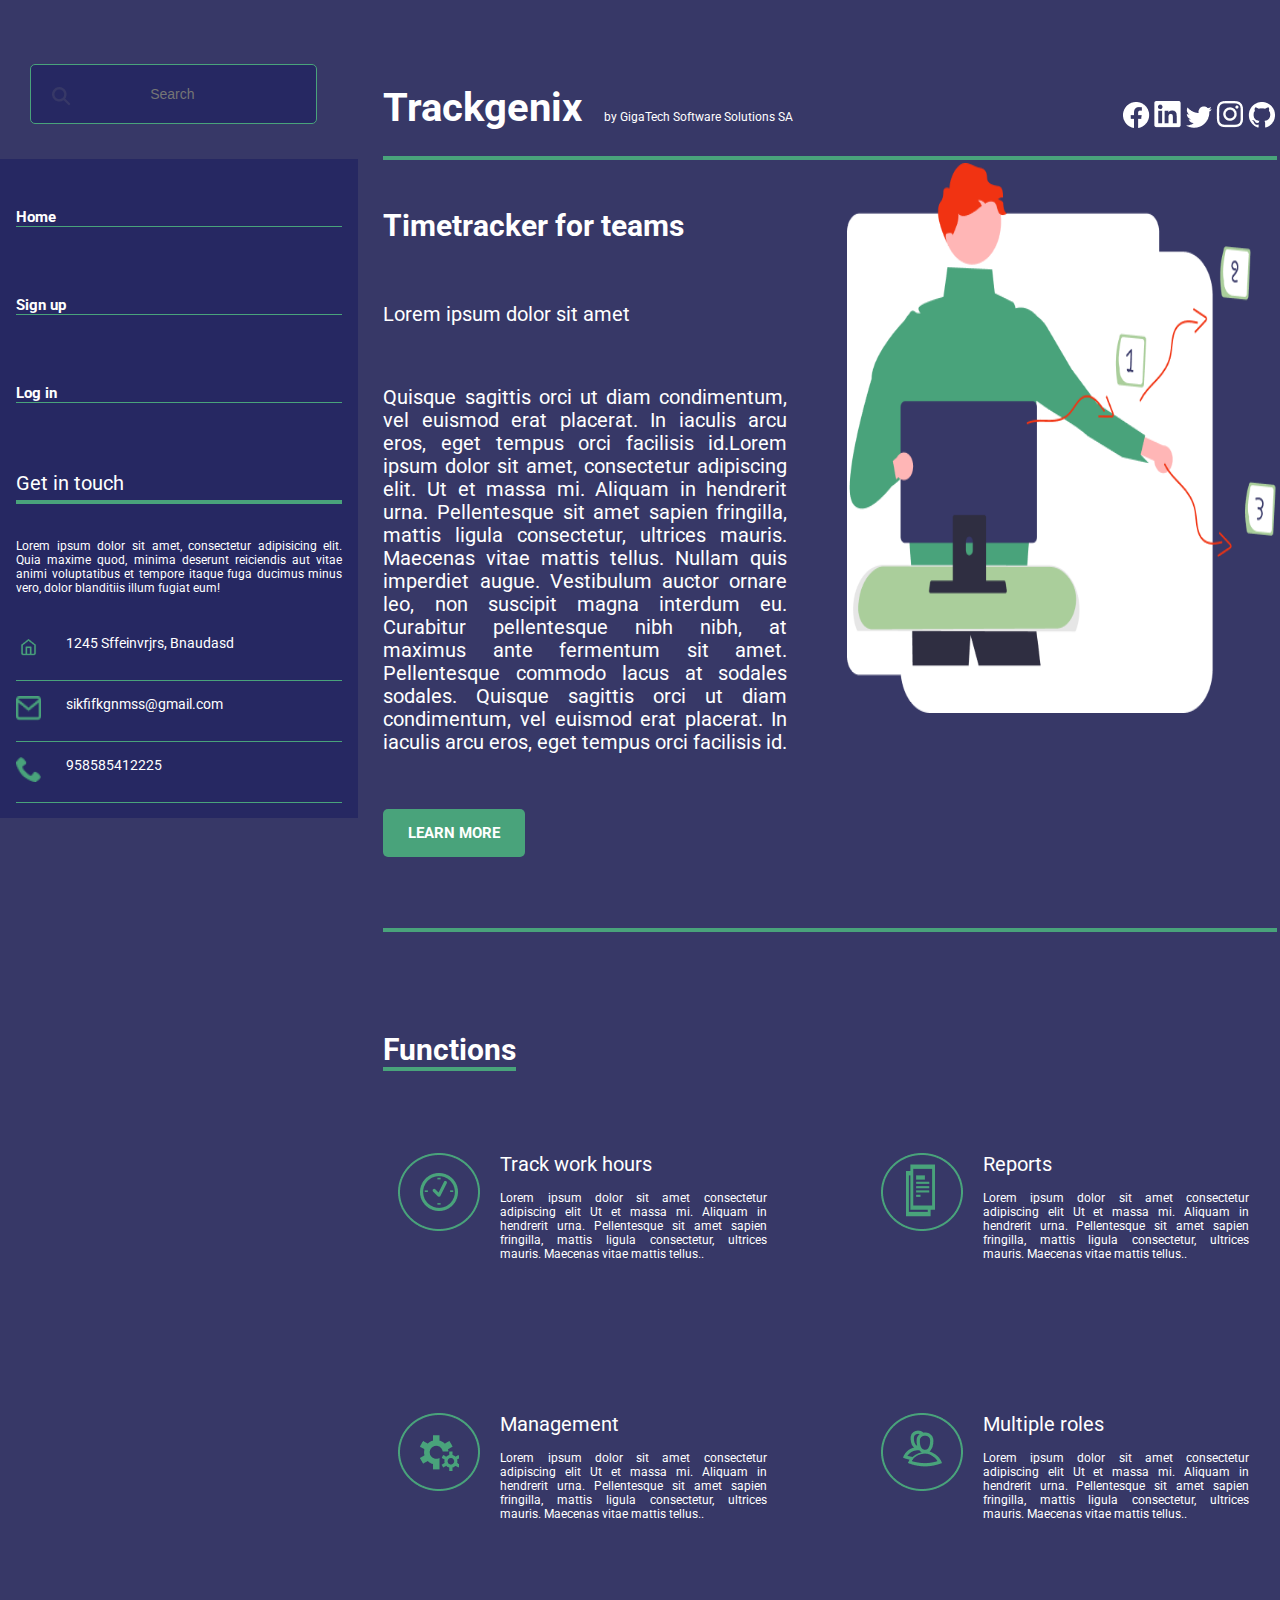
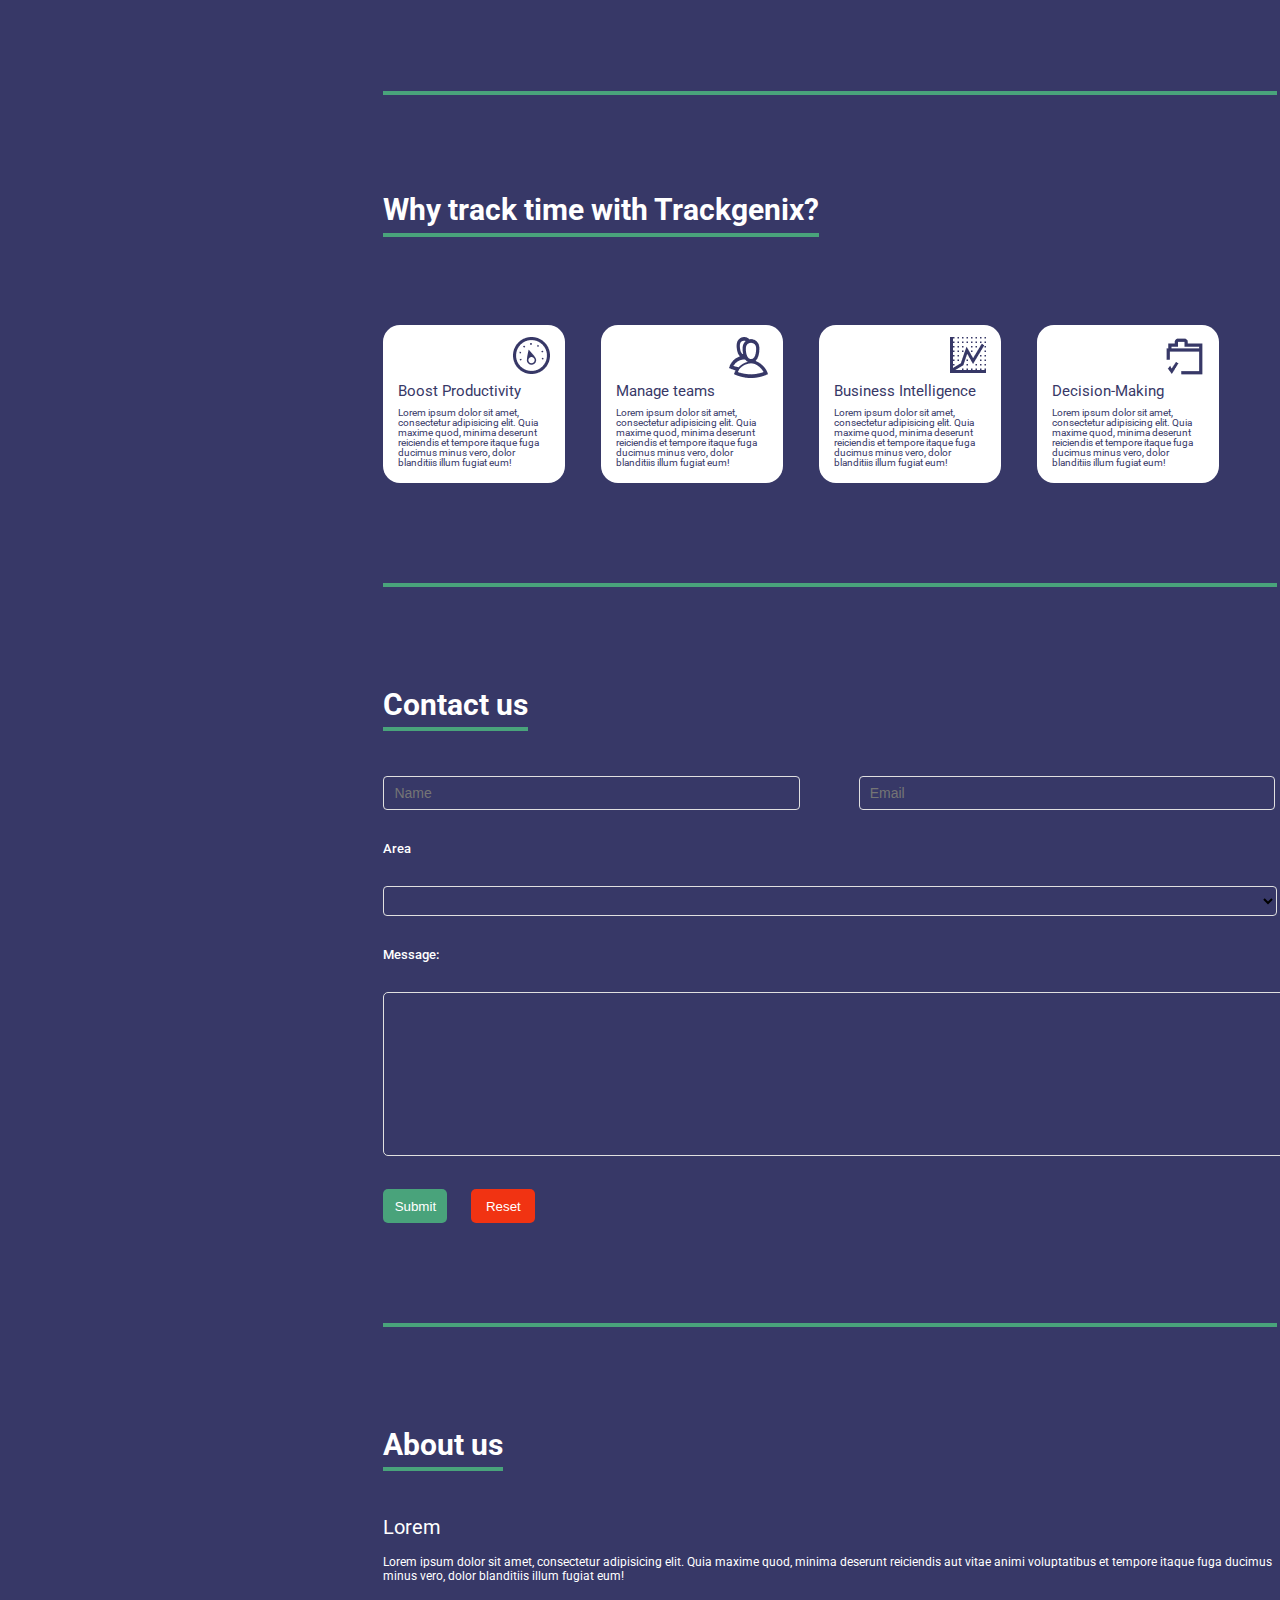
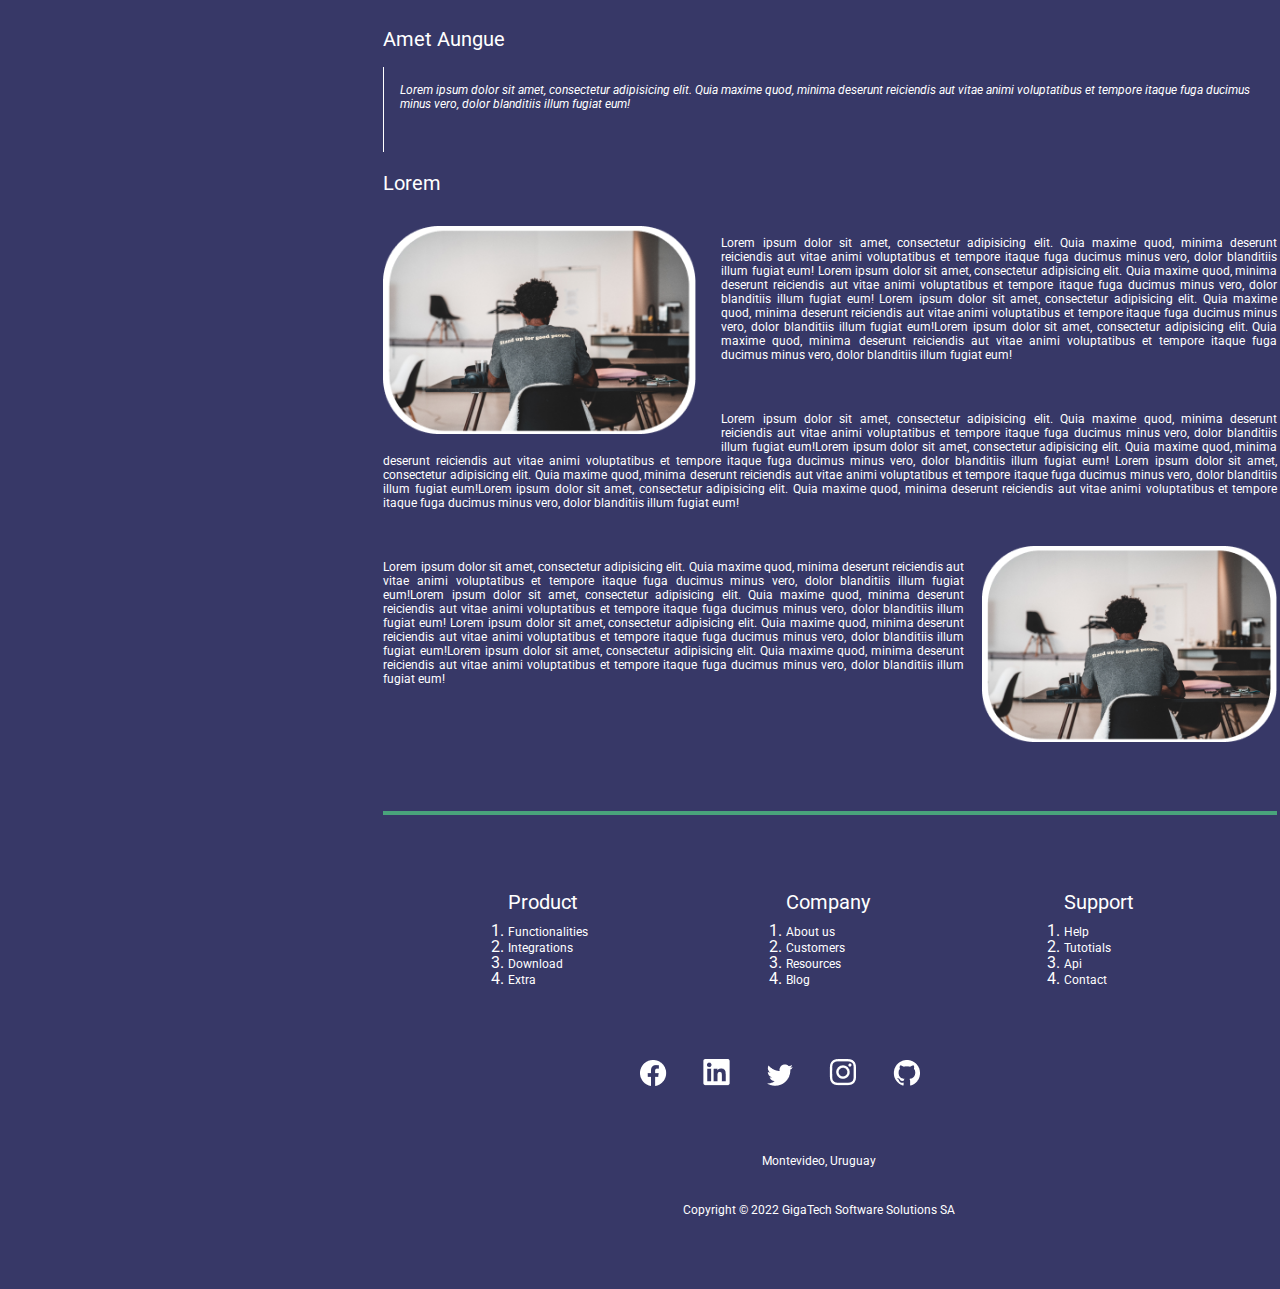
==== commit 557f3a49: "BaSP-W03-2022: Order css file and fix divs sizes" ====
--- a/Week-03/index.html
+++ b/Week-03/index.html
@@ -56,8 +56,8 @@
                 </address>
             </section>
         </aside>
-        <main>
-            <section class="header">
+        <main id="main">
+            <section id="header">
                 <h1>Trackgenix</h1>
                 <h2>by GigaTech Software Solutions SA</h2>
                 <ul class="social-media-icon">
@@ -115,7 +115,7 @@
                         Maecenas vitae mattis tellus..
                     </p>
                 </div>
-                <div class="div">
+                <div>
                     <img src="img/icon-reports.png" alt="Report Icon">
                     <h3>Reports</h3>
                     <p>
@@ -124,7 +124,7 @@
                         Maecenas vitae mattis tellus..
                     </p>
                 </div>
-                <div>
+                <div class="div">
                     <img src="img/icon-resources.png" alt="Resources icon">
                     <h3>Management</h3>
                     <p>
@@ -228,19 +228,22 @@
                         vero, dolor blanditiis illum fugiat eum!
                         Lorem ipsum dolor sit amet, consectetur adipisicing elit. Quia maxime quod, minima
                         deserunt reiciendis aut vitae animi voluptatibus et tempore itaque fuga ducimus minus
-                        vero, dolor blanditiis illum fugiat eum!Lorem ipsum dolor sit amet, consectetur adipisicing elit. Quia maxime quod, minima
-                        deserunt reiciendis aut vitae animi voluptatibus et tempore itaque fuga ducimus minus
-                        vero, dolor blanditiis illum fugiat eum!
-                    </p>
-                    <p>
-                        Lorem ipsum dolor sit amet, consectetur adipisicing elit. Quia maxime quod, minima
-                        deserunt reiciendis aut vitae animi voluptatibus et tempore itaque fuga ducimus minus
-                        vero, dolor blanditiis illum fugiat eum!Lorem ipsum dolor sit amet, consectetur adipisicing elit. Quia maxime quod, minima
-                        deserunt reiciendis aut vitae animi voluptatibus et tempore itaque fuga ducimus minus
-                        vero, dolor blanditiis illum fugiat eum!
-                        Lorem ipsum dolor sit amet, consectetur adipisicing elit. Quia maxime quod, minima
-                        deserunt reiciendis aut vitae animi voluptatibus et tempore itaque fuga ducimus minus
-                        vero, dolor blanditiis illum fugiat eum!Lorem ipsum dolor sit amet, consectetur adipisicing elit. Quia maxime quod, minima
+                        vero, dolor blanditiis illum fugiat eum!Lorem ipsum dolor sit amet, consectetur adipisicing
+                        elit. Quia maxime quod, minima
+                        deserunt reiciendis aut vitae animi voluptatibus et tempore itaque fuga ducimus minus
+                        vero, dolor blanditiis illum fugiat eum!
+                    </p>
+                    <p>
+                        Lorem ipsum dolor sit amet, consectetur adipisicing elit. Quia maxime quod, minima
+                        deserunt reiciendis aut vitae animi voluptatibus et tempore itaque fuga ducimus minus
+                        vero, dolor blanditiis illum fugiat eum!Lorem ipsum dolor sit amet, consectetur adipisicing
+                        elit. Quia maxime quod, minima
+                        deserunt reiciendis aut vitae animi voluptatibus et tempore itaque fuga ducimus minus
+                        vero, dolor blanditiis illum fugiat eum!
+                        Lorem ipsum dolor sit amet, consectetur adipisicing elit. Quia maxime quod, minima
+                        deserunt reiciendis aut vitae animi voluptatibus et tempore itaque fuga ducimus minus
+                        vero, dolor blanditiis illum fugiat eum!Lorem ipsum dolor sit amet, consectetur adipisicing
+                        elit. Quia maxime quod, minima
                         deserunt reiciendis aut vitae animi voluptatibus et tempore itaque fuga ducimus minus
                         vero, dolor blanditiis illum fugiat eum!
                     </p>
@@ -249,12 +252,14 @@
                     <p>
                         Lorem ipsum dolor sit amet, consectetur adipisicing elit. Quia maxime quod, minima
                         deserunt reiciendis aut vitae animi voluptatibus et tempore itaque fuga ducimus minus
-                        vero, dolor blanditiis illum fugiat eum!Lorem ipsum dolor sit amet, consectetur adipisicing elit. Quia maxime quod, minima
-                        deserunt reiciendis aut vitae animi voluptatibus et tempore itaque fuga ducimus minus
-                        vero, dolor blanditiis illum fugiat eum!
-                        Lorem ipsum dolor sit amet, consectetur adipisicing elit. Quia maxime quod, minima
-                        deserunt reiciendis aut vitae animi voluptatibus et tempore itaque fuga ducimus minus
-                        vero, dolor blanditiis illum fugiat eum!Lorem ipsum dolor sit amet, consectetur adipisicing elit. Quia maxime quod, minima
+                        vero, dolor blanditiis illum fugiat eum!Lorem ipsum dolor sit amet, consectetur adipisicing
+                        elit. Quia maxime quod, minima
+                        deserunt reiciendis aut vitae animi voluptatibus et tempore itaque fuga ducimus minus
+                        vero, dolor blanditiis illum fugiat eum!
+                        Lorem ipsum dolor sit amet, consectetur adipisicing elit. Quia maxime quod, minima
+                        deserunt reiciendis aut vitae animi voluptatibus et tempore itaque fuga ducimus minus
+                        vero, dolor blanditiis illum fugiat eum!Lorem ipsum dolor sit amet, consectetur adipisicing
+                        elit. Quia maxime quod, minima
                         deserunt reiciendis aut vitae animi voluptatibus et tempore itaque fuga ducimus minus
                         vero, dolor blanditiis illum fugiat eum!
                     </p>
@@ -314,7 +319,7 @@
                     </ol>
                 </section>
             </section>
-        <footer class="footer">
+        <footer id="footer">
                 <section class="social-media-footer">
                     <ul>
                         <li>
--- a/Week-03/css/style.css
+++ b/Week-03/css/style.css
@@ -1,22 +1,23 @@
 body {
+    min-height: 100vw;
+    max-width: 100%;
     background-color: #373867;
     font-family: "Roboto";
     color: #FFFFFF;
-    min-height: 100vw;
-    max-width: 100%;
+    text-align: left;
 }
 #sidebar {
+    float: left;
     height: auto;
     width: 28%;
-    float: left;
     background-color: #262862;
 }
 .search {
+    position: relative;
     height: 159px;
     width: 100%;
+    background-color: #373867;
     border-radius: 0px;
-    background-color: #373867;
-    position: relative;
 }
 .search button {
     position: absolute;
@@ -39,21 +40,20 @@
     width: 100%;
     height: 60px;
     width: 348px;
-    border-radius: 5px;
     padding-left: 14px;
-    font-size: 14px;
-    font-weight: 400;
-    line-height: 16px;
-    text-align: left;
-    color: #FFFFFF;
     background-color: #373867;
     border-color: #49A37B 1px;
+    border-radius: 5px;
+    font-size: 14px;
+    font-weight: 400;
+    line-height: 16px;
+    color: #FFFFFF;
 }
 .btn-search {
     width: 15px;
     height: 15px;
-    border-radius: 5px;
     background-color: #FFFFFF;
+    border-radius: 5px;
 }
 .links {
     width: 100%;
@@ -64,30 +64,28 @@
     font-size: 15px;
     font-weight: 700;
     line-height: 18px;
-    text-align: left;
 }
 .links ul li {
     margin: 16px;
+    margin-bottom: 69px;
     border-bottom: 1px solid #49A37B;
-    margin-bottom: 69px;
     list-style: none;
 }
 .links ul a {
     text-decoration: #262862;
     color: #FFFFFF;
 }
-.address-box{
+.address-box {
+    padding:0 16px 0 16px;
     background-color: #262862;
-    padding:0 16px 0 16px;
-    }
+}
 .address-box h3 {
     margin-bottom: 35px;
     padding-bottom: 5px;
-    font-size: 20px;
-    font-weight: 400;
-    line-height: 23px;
-    text-align: left;
     border-bottom: 4px solid #49A37B;
+    font-size: 20px;
+    font-weight: 400;
+    line-height: 23px;
 }
 .address-box p {
     margin-bottom: 40px;
@@ -100,50 +98,47 @@
     display: inline-block;
     width: 100%;
     margin-bottom: 15px;
+    border-bottom: 1px solid #49A37B;
     font-size: 14px;
     font-weight: 400;
     line-height: 16px;
-    text-align: left;
-    border-bottom: 1px solid #49A37B;
-}
-a:link, a:visited,  a:hover, a:active {
+}
+#sidebar a:link, a:visited,  a:hover, a:active {
     color:#FFFFFF;
     text-decoration: none;
 }
 .address-box img {
+    float: left;
+    margin-right: 25px;
+    padding-bottom: 20px;
     height: 25px;
     width: 25px;
     border-radius: 0px;
-    float: left;
-    margin-right: 25px;
-    padding-bottom: 20px;
-}
-main {
+}
+#main {
+    float: right;
     width: 72%;
-    float: right;
-}
-.header {
-    width: 100%;
+}
+#header {
+    width: 97%;
     height: auto;
     margin-left:25px;
     border-bottom: 4px solid #49A37B;
 }
-.header h1 {
+#header h1 {
+    display: inline-block;
     padding-top:84px;
     padding-bottom: 25px;
     font-size: 40px;
     font-weight: 700;
     line-height: 47px;
-    text-align: left;
-    display: inline-block;
-}
-.header h2 {
+}
+#header h2 {
+    display: inline;
     margin-left:18px;
     font-size: 12px;
     font-weight: 400;
     line-height: 14px;
-    text-align: left;
-    display: inline;
 }
 .social-media-icon {
     float: right;
@@ -158,11 +153,10 @@
     width: 26px;
 }
 .description-box {
-    width: 100%;
-    min-height: 650px;
-    margin-top: 18px;
-    margin-left: 25px;
-    padding: 25px 0px;
+    width: 97%;
+    margin: 18px 0px 0px 25px;
+    min-height: 750px;
+    padding-bottom: 75px 0px;
     border-bottom: 4px solid #49A37B;
 }
 .description-box h2 {
@@ -170,28 +164,26 @@
     font-size: 30px;
     font-weight: 700;
     line-height: 35px;
-    text-align: left;
 }
 .description-box h3 {
-    font-size: 20px;
-    font-weight: 400;
-    line-height: 23px;
-    text-align: left;
     padding: 30px 0px;
+    font-size: 20px;
+    font-weight: 400;
+    line-height: 23px;
 }
 .description-box p {
-    padding: 30px 0px;
+    padding: 30px 0px 70px 0px;
     font-size: 20px;
     font-weight: 400;
     line-height: 23px;
     text-align: justify;
 }
 .description-box img {
+    float: right;
     padding-left: 60px;
-    margin-top: -115px;
-    height: 500px;
-    width: 427px;
-    float: right;
+    margin-top: -110px;
+    height: 550px;
+    width: 430px;
     border-radius: 0px;
 }
 .btn-learn {
@@ -199,19 +191,19 @@
     width: 156px;
     padding: 15px 25px;
     border-radius: 5px;
+    background-color: #49A37B;
     font-size: 15px;
     font-weight: 700;
     line-height: 18px;
     text-align: center;
     text-decoration: none;
     text-decoration-color: #FFFFFF;
-    background-color: #49A37B;
     text-transform: uppercase;
 }
 .functions-box {
-    width: 100%;
-    height: auto;
-    padding: 87px 25px;
+    width: 97%;
+    margin: 100px 0px 0px 25px;
+    padding-bottom: 100px;
     border-bottom:4px #49A37B solid;
 }
 .functions-box div {
@@ -221,21 +213,22 @@
     padding: 5px;
     border-radius: 10px;
 }
+.div {
+    margin-right: 75px;
+}
 .functions-box h2 {
     width: fit-content;
+    border-bottom:4px #49A37B solid;
     font-size: 30px;
     font-weight: 700;
     line-height: 35px;
-    text-align: left;
-    border-bottom:4px #49A37B solid;
 }
 .functions-box h3 {
+    display: inline-block;
     padding-top: 77px;
     font-size: 20px;
     font-weight: 400;
     line-height: 23px;
-    text-align: left;
-    display: inline-block;
 }
 .functions-box p {
     padding: 15px;
@@ -253,43 +246,39 @@
     height: 78px;
 }
 .why-box {
-    padding-top: 100px;
-    padding-bottom:100px;
-    width: 100%;
+    width: 97%;
+    margin: 100px 0px 0px 25px;
+    padding-bottom: 100px;
     border-bottom:4px #49A37B solid;
 }
 .why-box h2 {
-    border-bottom:4px #49A37B solid;
     width:fit-content;
     padding-bottom: 8px;
+    border-bottom:4px #49A37B solid;
     font-size: 30px;
     font-weight: 700;
-    line-height: 35px;
-    text-align: left;
 }
 .why-box div {
+    position:relative;
+    display: inline-block;
+    width: 17%;
     margin-top: 88px;
     margin-right: 32px;
     padding: 15px;
     background-color: #FFFFFF;
     border-radius: 17px;
     color:#373867;
-    display: inline-block;
-    width: 17%;
-    position:relative;
 }
 .why-box h3 {
-    font-size: 16px;
     padding: 40px 0px 0px 0px;
-    font-weight: 400;
-    text-align: left;
+    font-size: 15px;
+    font-weight: 400;
     line-height: 23px;
     }
 .why-box p {
+    padding-top: 5px;
     font-size: 10px;
     font-weight: 400;
-    text-align: left;
-    padding-top: 5px;
 }
 .why-box img {
     position:absolute;
@@ -297,68 +286,68 @@
     right: 15px;
 }
 .form-contact {
-    margin-top: 53px;
-    text-align: left;
-    height: auto;
-    width: 100%;
-    border-bottom:4px #49A37B solid;
-    padding-bottom: 111px;
+    width: 97%;
+    margin: 100px 0px 0px 25px;
+    padding-bottom: 100px;
+    border-bottom:4px #49A37B solid;
 }
 .form-contact h2 {
     width: fit-content;
     margin-bottom: 45px;
     padding-bottom: 5px;
+    border-bottom:4px #49A37B solid;
     font-size: 30px;
     font-weight: 700;
     line-height: 35px;
-    border-bottom:4px #49A37B solid;
 }
 .form-contact input, select, textarea {
+    margin-bottom: 30px;
+    background:none;
     border: 1px solid #E0E0E0;
-    background:none;
     border-radius: 4px;
-    width:100%;
-    margin-bottom: 30px;
+}
+.form-contact input {
+    width: 45%;
+    height: 30px;
+    padding-left: 10px;
+    font-size: 14px;
+    font-weight: 400;
+    line-height: 16px;
 }
 .form-contact label {
     height: 30px;
+    border: none;
     font-size: 13px;
     font-weight: 500;
     line-height: 15px;
-    border: none;
-}
-.form-contact input {
-    height: 30px;
-    width:45%;
-    font-size: 14px;
-    font-weight: 400;
-    line-height: 16px;
 }
 .form-name {
-    margin-right: 75px;
+    margin-right: 55px;
 }
 .form-contact select {
+    width: 100%;
+    margin-top: 30px;
     height: 30px;
     font-size: 14px;
     font-weight: 400;
     line-height: 16px;
-    margin-top: 30px;
 }
 .form-contact textarea {
+    width: 100%;
     height: 150px;
-    border-radius: 5px;
     padding-left: 10px;
     padding-top:10px;
     margin-top: 30px;
+    border-radius: 5px;
 }
 .form-contact button {
     height: 34px;
     width: 64px;
+    margin-right: 20px;
+    border:transparent;
     border-radius: 5px;
     text-align: center;
     color: #FFFFFF;
-    margin-right: 20px;
-    border:transparent;
 }
 .btn-submit {
     background-color: #49A37B;
@@ -367,34 +356,32 @@
     background-color: #F13312;
 }
 .about-box {
-    width: 100%;
-    height: 950px;
-    text-align: left;
-    margin-top: 59px;
+    width: 97%;
+    margin: 100px 0px 50px 25px;
+    padding-bottom: 100px;
     border-bottom: 4px solid #49A37B;
 }
 .about-box h2 {
     width: fit-content;
-    font-size: 30px;
-    font-weight: 700;
-    line-height: 35px;
-    border-bottom: 4px solid #49A37B;
     padding-bottom: 5px;
     margin-bottom: 25px;
+    border-bottom: 4px solid #49A37B;
+    font-size: 30px;
+    font-weight: 700;
+    line-height: 35px;
 }
 .about-box h3 {
-    font-family: Roboto;
-    font-size: 20px;
-    font-weight: 400;
-    line-height: 23px;
     padding-top: 20px;
     padding-bottom: 16px;
+    font-size: 20px;
+    font-weight: 400;
+    line-height: 23px;
 }
 .about-box p {
-    font-size: 12px;
-    font-weight: 400;
-    line-height: 14px;
     padding-bottom: 25px;
+    font-size: 12px;
+    font-weight: 400;
+    line-height: 14px;
 }
 .quote {
     padding: 16px;
@@ -404,26 +391,26 @@
 .about-box .div-1 p {
     width: 100%;
     padding: 25px 0px;
+    text-align: justify;
 }
 .about-box .div-2 p {
     width: 65%;
     padding: 25px 0px;
+    text-align: justify;
 }
 .about-box .div-1 img {
     float:left;
     width: 35%;
-    padding-top: 15px;
-    padding-right: 25px;
+    padding: 15px 25px 15px 0px;
 }
 .about-box .div-2 img {
     float:right;
-    width: 35%;
-    margin-top: -175px;
+    width: 33%;
+    margin-top: -165px;
 }
 .quick-links-box {
-    margin-left: 150px;
-    margin-right: auto;
     width: 90%;
+    margin: 0px 0px auto 150px;
 }
 .link-product, .link-company, .link-support {
     display: inline-block;
@@ -436,27 +423,35 @@
     line-height: 23px;
     text-align: left;
 }
-.quick-links-box a {
-    font-size: 12px;
-    font-weight: 400;
-    line-height: 14px;
+.quick-links-box li {
+    list-style-type: decimal;
+}
+.quick-links-box a:link, a:visited,  a:hover, a:active {
     text-align: left;
-}
-.footer {
-    margin: 70px auto;
-    width: 35%;
+    color:#FFFFFF;
+    text-decoration: none;
+    font-size: 12px;
+    font-weight: 400;
+    line-height: 14px;
+}
+#footer {
+    margin: 72px auto;
+    width: 39%;
     }
-.footer p {
+#footer p {
     font-size: 12px;
     font-weight: 400;
     line-height: 14px;
     text-align: center;
+    padding-top: 35px;
 }
 .social-media-footer {
-    padding-bottom: 58px;
+    padding-bottom: 30px;
 }
 .social-media-footer li {
-    list-style-type: none;
     display: inline;
     padding-right: 32px;
 }
+.social-media-footer a:link, a:visited,  a:hover, a:active {
+    text-decoration: none;
+}
